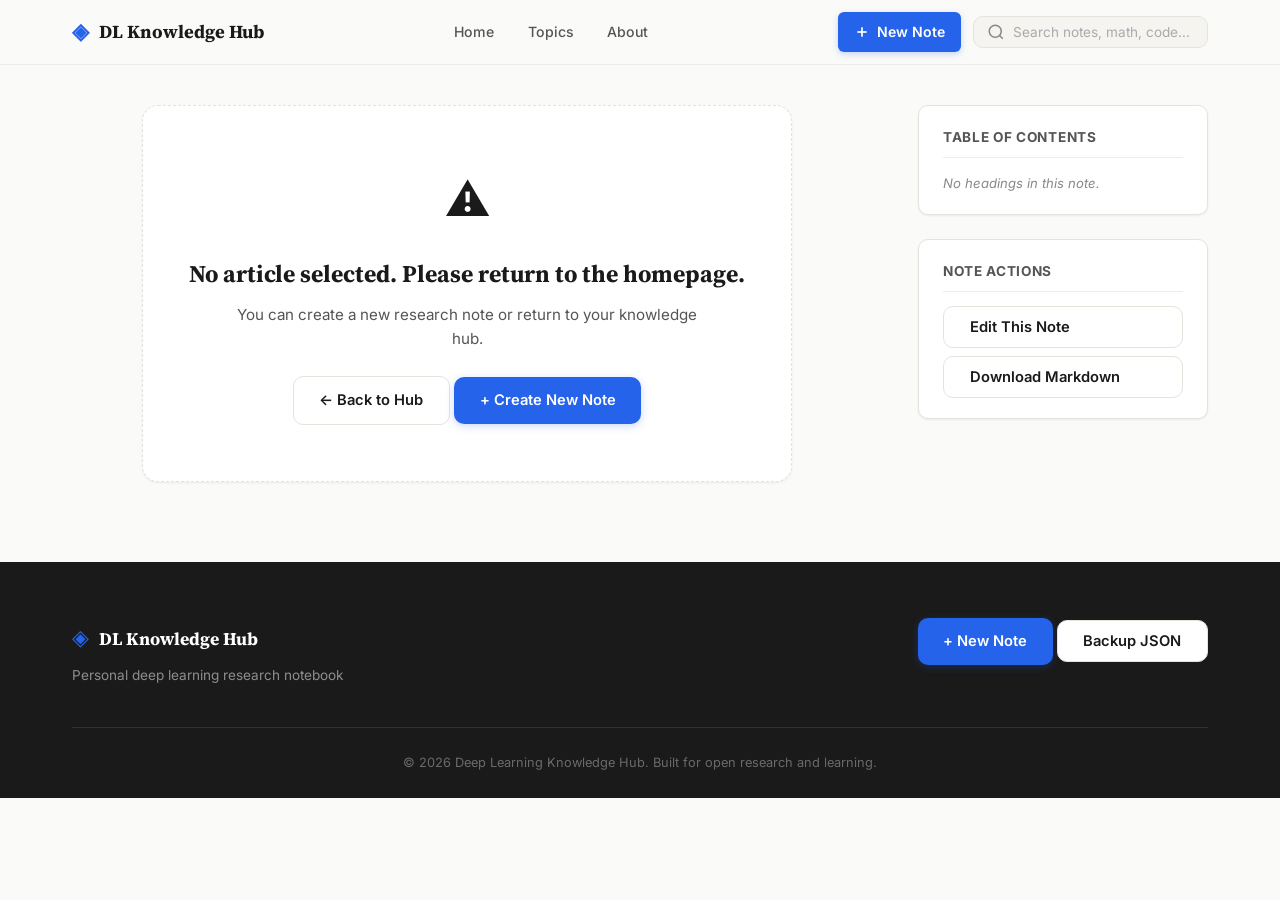
==== article.html @ 844db367 "Initial commit: Deep Learning Knowledge Hub" ====
<!DOCTYPE html>
<html lang="en">
<head>
    <meta charset="UTF-8">
    <meta name="viewport" content="width=device-width, initial-scale=1.0">
    <title>Research Note — Deep Learning Knowledge Hub</title>
    <meta name="description" content="Deep learning research note, mathematical formulations, architecture diagrams, and code implementation.">
    <link rel="stylesheet" href="css/style.css">
    <link rel="preconnect" href="https://fonts.googleapis.com">
    <link rel="preconnect" href="https://fonts.gstatic.com" crossorigin>
    <link href="https://fonts.googleapis.com/css2?family=Source+Serif+4:ital,opsz,wght@0,8..60,300..900;1,8..60,300..900&family=Inter:wght@300;400;500;600;700&family=JetBrains+Mono:wght@400;500;600&display=swap" rel="stylesheet">
    
    <!-- KaTeX for math formula rendering -->
    <link rel="stylesheet" href="https://cdn.jsdelivr.net/npm/katex@0.16.9/dist/katex.min.css">
    <script defer src="https://cdn.jsdelivr.net/npm/katex@0.16.9/dist/katex.min.js"></script>
    <script defer src="https://cdn.jsdelivr.net/npm/katex@0.16.9/dist/contrib/auto-render.min.js"></script>
    
    <!-- Prism.js for code highlighting -->
    <link rel="stylesheet" href="https://cdn.jsdelivr.net/npm/prismjs@1.29.0/themes/prism.min.css">
    <script defer src="https://cdn.jsdelivr.net/npm/prismjs@1.29.0/prism.min.js"></script>
    <script defer src="https://cdn.jsdelivr.net/npm/prismjs@1.29.0/components/prism-python.min.js"></script>
</head>
<body>

    <!-- ========== HEADER ========== -->
    <header class="site-header" id="site-header">
        <div class="header-inner">
            <a href="index.html" class="logo" id="logo">
                <span class="logo-icon">◈</span>
                <span class="logo-text">DL Knowledge Hub</span>
            </a>
            <nav class="main-nav" id="main-nav">
                <a href="index.html" class="nav-link">Home</a>
                <a href="topics.html" class="nav-link">Topics</a>
                <a href="about.html" class="nav-link">About</a>
            </nav>
            <div class="header-actions">
                <a href="editor.html" class="btn btn-create" title="Create a new research note">
                    <svg width="16" height="16" viewBox="0 0 24 24" fill="none" stroke="currentColor" stroke-width="2.5"><line x1="12" y1="5" x2="12" y2="19"></line><line x1="5" y1="12" x2="19" y2="12"></line></svg>
                    <span>New Note</span>
                </a>
                <div class="search-box" id="search-box">
                    <svg class="search-icon" xmlns="http://www.w3.org/2000/svg" width="18" height="18" viewBox="0 0 24 24" fill="none" stroke="currentColor" stroke-width="2"><circle cx="11" cy="11" r="8"/><path d="m21 21-4.3-4.3"/></svg>
                    <input type="text" id="search-input" placeholder="Search notes, math, code..." autocomplete="off">
                </div>
                <button class="mobile-menu-btn" id="mobile-menu-btn" aria-label="Toggle menu">
                    <span></span><span></span><span></span>
                </button>
            </div>
        </div>
    </header>

    <!-- ========== ARTICLE CONTAINER ========== -->
    <div class="article-wrapper" id="article-wrapper">
        <div class="article-layout">
            
            <!-- Main Content Column -->
            <main class="article-main" id="article-main">
                
                <!-- Breadcrumbs & Actions -->
                <div class="article-top-bar">
                    <div class="breadcrumb" id="article-breadcrumb">
                        <a href="index.html">Hub</a>
                        <span class="sep">/</span>
                        <a href="topics.html" id="breadcrumb-topic">Topic</a>
                        <span class="sep">/</span>
                        <span class="current" id="breadcrumb-title">Article</span>
                    </div>

                    <div class="article-actions-bar">
                        <a href="#" class="btn btn-sm btn-secondary" id="btn-edit-article">
                            <svg width="15" height="15" viewBox="0 0 24 24" fill="none" stroke="currentColor" stroke-width="2"><path d="M12 20h9"/><path d="M16.5 3.5a2.121 2.121 0 0 1 3 3L7 19l-4 1 1-4L16.5 3.5z"/></svg>
                            <span>Edit Note</span>
                        </a>
                        <button type="button" class="btn btn-sm btn-ghost" id="btn-download-article-md" title="Download as .md file">
                            <svg width="15" height="15" viewBox="0 0 24 24" fill="none" stroke="currentColor" stroke-width="2"><path d="M21 15v4a2 2 0 0 1-2 2H5a2 2 0 0 1-2-2v-4"/><polyline points="7 10 12 15 17 10"/><line x1="12" x2="12" y1="15" y2="3"/></svg>
                            <span>.md</span>
                        </button>
                        <button type="button" class="btn btn-sm btn-danger-ghost" id="btn-delete-article" title="Delete this note">
                            <svg width="15" height="15" viewBox="0 0 24 24" fill="none" stroke="currentColor" stroke-width="2"><polyline points="3 6 5 6 21 6"/><path d="M19 6v14a2 2 0 0 1-2 2H7a2 2 0 0 1-2-2V6m3 0V4a2 2 0 0 1 2-2h4a2 2 0 0 1 2 2v2"/></svg>
                        </button>
                    </div>
                </div>

                <!-- Article Header -->
                <header class="article-header">
                    <div class="article-topic-pill" id="article-topic-pill">Deep Learning</div>
                    <h1 class="article-title" id="article-title">Loading note...</h1>
                    
                    <div class="article-meta">
                        <div class="meta-item">
                            <svg width="16" height="16" viewBox="0 0 24 24" fill="none" stroke="currentColor" stroke-width="2"><rect width="18" height="18" x="3" y="4" rx="2" ry="2"/><line x1="16" x2="16" y1="2" y2="6"/><line x1="8" x2="8" y1="2" y2="6"/><line x1="3" x2="21" y1="10" y2="10"/></svg>
                            <span id="article-date">October 17, 2026</span>
                        </div>
                        <div class="meta-item">
                            <svg width="16" height="16" viewBox="0 0 24 24" fill="none" stroke="currentColor" stroke-width="2"><circle cx="12" cy="12" r="10"/><polyline points="12 6 12 12 16 14"/></svg>
                            <span id="article-read-time">5 min read</span>
                        </div>
                    </div>

                    <div class="article-tags-list" id="article-tags-list"></div>

                    <!-- Description -->
                    <div class="article-abstract-card" id="article-abstract" style="display: none;">
                        <div class="abstract-label">Description:</div>
                        <p class="abstract-text" id="article-abstract-text"></p>
                    </div>
                </header>

                <!-- Architecture Diagram Display Section -->
                <section class="article-diagram-wrapper" id="article-diagram-wrapper" style="display: none;">
                    <div class="diagram-display-card">
                        <div class="diagram-tag">📐 Architecture Diagram</div>
                        <div class="diagram-image-container">
                            <img id="article-diagram-img" src="" alt="Architecture Diagram" class="diagram-zoomable">
                        </div>
                        <p class="diagram-caption" id="article-diagram-caption">Figure 1: Architecture diagram</p>
                    </div>
                </section>

                <!-- Article Body (Rendered Markdown, KaTeX, Prism) -->
                <article class="article-body" id="article-body">
                    <p class="article-loading-text">Loading research content...</p>
                </article>

                <!-- Article Bottom Navigation -->
                <div class="article-bottom-nav">
                    <a href="index.html" class="btn btn-secondary">← Back to Hub</a>
                    <a href="editor.html" class="btn btn-primary">+ Write Another Note</a>
                </div>
            </main>

            <!-- Article Sidebar / Table of Contents -->
            <aside class="article-sidebar" id="article-sidebar">
                <div class="sidebar-widget">
                    <h3 class="widget-title">Table of Contents</h3>
                    <nav class="toc-nav" id="toc-nav">
                        <p class="toc-empty">No headings in this note.</p>
                    </nav>
                </div>

                <div class="sidebar-widget">
                    <h3 class="widget-title">Note Actions</h3>
                    <div class="sidebar-action-buttons">
                        <button type="button" class="btn btn-sm btn-secondary w-full" id="btn-sidebar-edit">Edit This Note</button>
                        <button type="button" class="btn btn-sm btn-secondary w-full" id="btn-sidebar-download">Download Markdown</button>
                    </div>
                </div>
            </aside>
        </div>
    </div>

    <!-- Image Lightbox Modal -->
    <div class="lightbox-overlay" id="lightbox-overlay">
        <span class="lightbox-close" id="lightbox-close">✕</span>
        <img id="lightbox-img" src="" alt="Full view diagram">
    </div>

    <!-- Search Overlay -->
    <div class="search-overlay" id="search-overlay">
        <div class="search-overlay-inner">
            <div class="search-overlay-header">
                <svg xmlns="http://www.w3.org/2000/svg" width="20" height="20" viewBox="0 0 24 24" fill="none" stroke="currentColor" stroke-width="2"><circle cx="11" cy="11" r="8"/><path d="m21 21-4.3-4.3"/></svg>
                <input type="text" id="search-overlay-input" placeholder="Search your topics and articles..." autofocus>
                <button id="search-close" aria-label="Close search">✕</button>
            </div>
            <div class="search-results" id="search-results">
                <p class="search-hint">Type to search notes and code...</p>
            </div>
        </div>
    </div>

    <!-- Toast Notifications -->
    <div class="toast-container" id="toast-container"></div>

    <!-- ========== FOOTER ========== -->
    <footer class="site-footer">
        <div class="footer-inner">
            <div class="footer-top">
                <div class="footer-brand">
                    <span class="logo-icon">◈</span>
                    <span class="logo-text">DL Knowledge Hub</span>
                    <p class="footer-tagline">Personal deep learning research notebook</p>
                </div>
                <div class="footer-actions">
                    <a href="editor.html" class="btn btn-sm btn-primary">+ New Note</a>
                    <button type="button" class="btn btn-sm btn-secondary" onclick="HubStore.exportBackup()">Backup JSON</button>
                </div>
            </div>
            <div class="footer-bottom">
                <p>&copy; 2026 Deep Learning Knowledge Hub. Built for open research and learning.</p>
            </div>
        </div>
    </footer>

    <!-- Scripts -->
    <script src="js/hub-store.js"></script>
    <script src="js/article.js"></script>
    <script src="js/main.js"></script>
</body>
</html>
---- css/style.css ----
/* ============================================================
   Deep Learning Knowledge Hub — Style System
   Clean academic light theme with professional typography
   ============================================================ */

/* ---- CSS Custom Properties ---- */
:root {
    /* Colors */
    --color-bg: #FAFAF8;
    --color-bg-alt: #FFFFFF;
    --color-bg-elevated: #FFFFFF;
    --color-surface: #F5F4F0;
    --color-border: #E5E3DC;
    --color-border-light: #EDECE7;

    --color-text: #1A1A1A;
    --color-text-secondary: #555555;
    --color-text-muted: #888888;
    --color-text-faint: #AAAAAA;

    --color-accent: #2563EB;
    --color-accent-hover: #1D4ED8;
    --color-accent-bg: #EFF6FF;
    --color-accent-border: #BFDBFE;

    --color-green: #16A34A;
    --color-green-bg: #F0FDF4;
    --color-amber: #D97706;
    --color-amber-bg: #FFFBEB;
    --color-red: #DC2626;
    --color-purple: #7C3AED;
    --color-purple-bg: #F5F3FF;

    /* Typography */
    --font-serif: 'Source Serif 4', 'Georgia', serif;
    --font-sans: 'Inter', -apple-system, BlinkMacSystemFont, 'Segoe UI', sans-serif;
    --font-mono: 'JetBrains Mono', 'Fira Code', 'Consolas', monospace;

    /* Sizing */
    --content-width: 1200px;
    --article-width: 780px;
    --radius-sm: 6px;
    --radius-md: 10px;
    --radius-lg: 16px;

    /* Shadows */
    --shadow-sm: 0 1px 3px rgba(0,0,0,0.04), 0 1px 2px rgba(0,0,0,0.03);
    --shadow-md: 0 4px 12px rgba(0,0,0,0.06), 0 2px 4px rgba(0,0,0,0.03);
    --shadow-lg: 0 12px 40px rgba(0,0,0,0.08), 0 4px 12px rgba(0,0,0,0.04);
    --shadow-hover: 0 8px 30px rgba(0,0,0,0.1), 0 4px 8px rgba(0,0,0,0.04);

    /* Transitions */
    --transition-fast: 150ms ease;
    --transition-base: 250ms ease;
    --transition-slow: 400ms ease;
}

/* ---- Reset & Base ---- */
*,
*::before,
*::after {
    margin: 0;
    padding: 0;
    box-sizing: border-box;
}

html {
    font-size: 16px;
    scroll-behavior: smooth;
    -webkit-font-smoothing: antialiased;
    -moz-osx-font-smoothing: grayscale;
}

body {
    font-family: var(--font-sans);
    background-color: var(--color-bg);
    color: var(--color-text);
    line-height: 1.7;
    min-height: 100vh;
}

a {
    color: inherit;
    text-decoration: none;
}

img {
    max-width: 100%;
    height: auto;
    display: block;
}

/* ---- Selection ---- */
::selection {
    background: var(--color-accent);
    color: #fff;
}

/* ============================================================
   HEADER
   ============================================================ */
.site-header {
    position: sticky;
    top: 0;
    z-index: 100;
    background: rgba(250, 250, 248, 0.92);
    backdrop-filter: blur(16px);
    -webkit-backdrop-filter: blur(16px);
    border-bottom: 1px solid var(--color-border-light);
    transition: box-shadow var(--transition-base);
}

.site-header.scrolled {
    box-shadow: var(--shadow-sm);
}

.header-inner {
    max-width: var(--content-width);
    margin: 0 auto;
    padding: 0 2rem;
    height: 64px;
    display: flex;
    align-items: center;
    justify-content: space-between;
    gap: 2rem;
}

.logo {
    display: flex;
    align-items: center;
    gap: 0.6rem;
    font-family: var(--font-serif);
    font-weight: 700;
    font-size: 1.15rem;
    color: var(--color-text);
    transition: opacity var(--transition-fast);
    flex-shrink: 0;
}

.logo:hover { opacity: 0.7; }

.logo-icon {
    font-size: 1.4rem;
    color: var(--color-accent);
}

.main-nav {
    display: flex;
    gap: 0.3rem;
}

.nav-link {
    padding: 0.45rem 0.9rem;
    border-radius: var(--radius-sm);
    font-size: 0.88rem;
    font-weight: 500;
    color: var(--color-text-secondary);
    transition: all var(--transition-fast);
}

.nav-link:hover {
    color: var(--color-text);
    background: var(--color-surface);
}

.nav-link.active {
    color: var(--color-accent);
    background: var(--color-accent-bg);
}

.header-actions {
    display: flex;
    align-items: center;
    gap: 0.75rem;
}

/* Search box in header */
.search-box {
    display: flex;
    align-items: center;
    gap: 0.5rem;
    padding: 0.4rem 0.85rem;
    background: var(--color-surface);
    border: 1px solid var(--color-border);
    border-radius: var(--radius-md);
    cursor: pointer;
    transition: all var(--transition-fast);
}

.search-box:hover {
    border-color: var(--color-accent-border);
    background: var(--color-bg-alt);
}

.search-icon {
    color: var(--color-text-muted);
    flex-shrink: 0;
}

.search-box input {
    border: none;
    background: transparent;
    font-family: var(--font-sans);
    font-size: 0.85rem;
    color: var(--color-text);
    outline: none;
    width: 180px;
}

.search-box input::placeholder {
    color: var(--color-text-faint);
}

/* Mobile menu button */
.mobile-menu-btn {
    display: none;
    flex-direction: column;
    gap: 4px;
    background: none;
    border: none;
    cursor: pointer;
    padding: 4px;
}

.mobile-menu-btn span {
    width: 20px;
    height: 2px;
    background: var(--color-text);
    border-radius: 2px;
    transition: all var(--transition-fast);
}

/* ============================================================
   HERO SECTION
   ============================================================ */
.hero {
    position: relative;
    overflow: hidden;
    padding: 5rem 2rem 4rem;
    background: linear-gradient(180deg, var(--color-bg-alt) 0%, var(--color-bg) 100%);
    border-bottom: 1px solid var(--color-border-light);
}

.hero-inner {
    max-width: var(--content-width);
    margin: 0 auto;
    position: relative;
    z-index: 2;
}

.hero-badge {
    display: inline-block;
    padding: 0.35rem 1rem;
    background: var(--color-accent-bg);
    color: var(--color-accent);
    border: 1px solid var(--color-accent-border);
    border-radius: 100px;
    font-size: 0.82rem;
    font-weight: 600;
    letter-spacing: 0.02em;
    margin-bottom: 1.5rem;
    animation: fadeInUp 0.6s ease forwards;
}

.hero-title {
    font-family: var(--font-serif);
    font-size: clamp(2.4rem, 5vw, 3.8rem);
    font-weight: 800;
    line-height: 1.15;
    color: var(--color-text);
    margin-bottom: 1.2rem;
    letter-spacing: -0.02em;
    animation: fadeInUp 0.6s ease 0.1s forwards;
    opacity: 0;
}

.hero-title .accent {
    background: linear-gradient(135deg, var(--color-accent) 0%, #7C3AED 100%);
    -webkit-background-clip: text;
    -webkit-text-fill-color: transparent;
    background-clip: text;
}

.hero-subtitle {
    font-size: 1.15rem;
    color: var(--color-text-secondary);
    max-width: 640px;
    line-height: 1.75;
    margin-bottom: 2.5rem;
    animation: fadeInUp 0.6s ease 0.2s forwards;
    opacity: 0;
}

.hero-stats {
    display: flex;
    gap: 2.5rem;
    margin-bottom: 2.5rem;
    animation: fadeInUp 0.6s ease 0.3s forwards;
    opacity: 0;
}

.stat-item {
    display: flex;
    flex-direction: column;
}

.stat-number {
    font-family: var(--font-serif);
    font-size: 2rem;
    font-weight: 700;
    color: var(--color-text);
    line-height: 1.1;
}

.stat-label {
    font-size: 0.8rem;
    color: var(--color-text-muted);
    font-weight: 500;
    text-transform: uppercase;
    letter-spacing: 0.06em;
    margin-top: 0.2rem;
}

.hero-actions {
    display: flex;
    gap: 1rem;
    animation: fadeInUp 0.6s ease 0.4s forwards;
    opacity: 0;
}

/* Buttons */
.btn {
    display: inline-flex;
    align-items: center;
    gap: 0.4rem;
    padding: 0.7rem 1.6rem;
    border-radius: var(--radius-md);
    font-family: var(--font-sans);
    font-size: 0.92rem;
    font-weight: 600;
    cursor: pointer;
    transition: all var(--transition-fast);
    border: none;
}

.btn-primary {
    background: var(--color-accent);
    color: #fff;
    box-shadow: 0 2px 8px rgba(37, 99, 235, 0.25);
}

.btn-primary:hover {
    background: var(--color-accent-hover);
    box-shadow: 0 4px 16px rgba(37, 99, 235, 0.35);
    transform: translateY(-1px);
}

.btn-secondary {
    background: var(--color-bg-alt);
    color: var(--color-text);
    border: 1px solid var(--color-border);
}

.btn-secondary:hover {
    border-color: var(--color-accent-border);
    color: var(--color-accent);
    background: var(--color-accent-bg);
}

/* Hero background decoration */
.hero-decoration {
    position: absolute;
    top: 0;
    right: 0;
    bottom: 0;
    width: 50%;
    z-index: 1;
    opacity: 0.06;
    pointer-events: none;
}

.neural-net-bg {
    width: 100%;
    height: 100%;
    background-image: 
        radial-gradient(circle at 20% 30%, var(--color-accent) 1px, transparent 1px),
        radial-gradient(circle at 50% 60%, var(--color-accent) 1px, transparent 1px),
        radial-gradient(circle at 80% 20%, var(--color-accent) 1px, transparent 1px),
        radial-gradient(circle at 30% 80%, var(--color-accent) 1px, transparent 1px),
        radial-gradient(circle at 70% 70%, var(--color-accent) 1px, transparent 1px),
        radial-gradient(circle at 60% 40%, var(--color-accent) 1px, transparent 1px);
    background-size: 120px 120px;
}

/* ============================================================
   SECTIONS — Common
   ============================================================ */
.section-inner {
    max-width: var(--content-width);
    margin: 0 auto;
    padding: 0 2rem;
}

.section-header {
    text-align: center;
    margin-bottom: 3rem;
}

.section-tag {
    display: inline-block;
    padding: 0.3rem 0.85rem;
    background: var(--color-surface);
    color: var(--color-text-muted);
    border-radius: 100px;
    font-size: 0.78rem;
    font-weight: 600;
    text-transform: uppercase;
    letter-spacing: 0.08em;
    margin-bottom: 0.8rem;
}

.section-title {
    font-family: var(--font-serif);
    font-size: clamp(1.8rem, 3vw, 2.4rem);
    font-weight: 700;
    color: var(--color-text);
    margin-bottom: 0.6rem;
    letter-spacing: -0.01em;
}

.section-desc {
    font-size: 1.05rem;
    color: var(--color-text-secondary);
    max-width: 560px;
    margin: 0 auto;
}

/* ============================================================
   TOPIC CARDS
   ============================================================ */
.topics-section {
    padding: 5rem 0;
}

.topics-grid {
    display: grid;
    grid-template-columns: repeat(auto-fill, minmax(340px, 1fr));
    gap: 1.25rem;
}

.topic-card {
    position: relative;
    display: flex;
    flex-direction: column;
    padding: 1.8rem 1.6rem 1.6rem;
    background: var(--color-bg-elevated);
    border: 1px solid var(--color-border);
    border-radius: var(--radius-lg);
    transition: all var(--transition-base);
    overflow: hidden;
}

.topic-card::before {
    content: '';
    position: absolute;
    top: 0;
    left: 0;
    right: 0;
    height: 3px;
    background: linear-gradient(90deg, var(--color-accent), var(--color-purple));
    opacity: 0;
    transition: opacity var(--transition-base);
}

.topic-card:hover {
    border-color: var(--color-accent-border);
    box-shadow: var(--shadow-hover);
    transform: translateY(-3px);
}

.topic-card:hover::before {
    opacity: 1;
}

.topic-number {
    font-family: var(--font-mono);
    font-size: 0.72rem;
    font-weight: 600;
    color: var(--color-text-faint);
    letter-spacing: 0.05em;
    margin-bottom: 0.8rem;
}

.topic-icon {
    font-size: 2rem;
    margin-bottom: 0.8rem;
}

.topic-title {
    font-family: var(--font-serif);
    font-size: 1.25rem;
    font-weight: 700;
    color: var(--color-text);
    margin-bottom: 0.5rem;
    line-height: 1.3;
}

.topic-desc {
    font-size: 0.9rem;
    color: var(--color-text-secondary);
    line-height: 1.6;
    margin-bottom: 1rem;
    flex-grow: 1;
}

.topic-meta {
    display: flex;
    align-items: center;
    gap: 0.75rem;
}

.topic-tag {
    display: inline-block;
    padding: 0.2rem 0.65rem;
    background: var(--color-accent-bg);
    color: var(--color-accent);
    border-radius: 100px;
    font-size: 0.73rem;
    font-weight: 600;
}

.topic-count {
    font-size: 0.78rem;
    color: var(--color-text-muted);
}

.topic-arrow {
    position: absolute;
    top: 1.8rem;
    right: 1.6rem;
    font-size: 1.1rem;
    color: var(--color-text-faint);
    transition: all var(--transition-fast);
}

.topic-card:hover .topic-arrow {
    color: var(--color-accent);
    transform: translateX(4px);
}

/* ============================================================
   RECENT POSTS
   ============================================================ */
.recent-section {
    padding: 4rem 0 5rem;
    background: var(--color-surface);
    border-top: 1px solid var(--color-border-light);
    border-bottom: 1px solid var(--color-border-light);
}

.posts-list {
    display: flex;
    flex-direction: column;
    gap: 0.8rem;
    max-width: 860px;
    margin: 0 auto;
}

.post-card {
    display: flex;
    align-items: flex-start;
    gap: 1.5rem;
    padding: 1.4rem 1.6rem;
    background: var(--color-bg-elevated);
    border: 1px solid var(--color-border);
    border-radius: var(--radius-md);
    transition: all var(--transition-base);
}

.post-card:hover {
    border-color: var(--color-accent-border);
    box-shadow: var(--shadow-md);
    transform: translateX(4px);
}

.post-date {
    display: flex;
    flex-direction: column;
    align-items: center;
    min-width: 48px;
    padding: 0.5rem 0;
    flex-shrink: 0;
}

.post-day {
    font-family: var(--font-serif);
    font-size: 1.6rem;
    font-weight: 700;
    color: var(--color-text);
    line-height: 1;
}

.post-month {
    font-size: 0.72rem;
    font-weight: 600;
    color: var(--color-text-muted);
    text-transform: uppercase;
    letter-spacing: 0.06em;
    margin-top: 0.15rem;
}

.post-content {
    flex-grow: 1;
    min-width: 0;
}

.post-category {
    font-size: 0.75rem;
    font-weight: 600;
    color: var(--color-accent);
    text-transform: uppercase;
    letter-spacing: 0.06em;
    margin-bottom: 0.25rem;
}

.post-title {
    font-family: var(--font-serif);
    font-size: 1.15rem;
    font-weight: 700;
    color: var(--color-text);
    margin-bottom: 0.35rem;
    line-height: 1.3;
}

.post-excerpt {
    font-size: 0.88rem;
    color: var(--color-text-secondary);
    line-height: 1.6;
    margin-bottom: 0.6rem;
}

.post-tags {
    display: flex;
    gap: 0.4rem;
    flex-wrap: wrap;
}

.mini-tag {
    padding: 0.15rem 0.5rem;
    background: var(--color-surface);
    color: var(--color-text-muted);
    border-radius: 100px;
    font-size: 0.7rem;
    font-weight: 500;
}

.post-arrow {
    font-size: 1.1rem;
    color: var(--color-text-faint);
    padding-top: 0.6rem;
    flex-shrink: 0;
    transition: all var(--transition-fast);
}

.post-card:hover .post-arrow {
    color: var(--color-accent);
    transform: translateX(4px);
}

/* ============================================================
   HOW SECTION
   ============================================================ */
.how-section {
    padding: 5rem 0;
}

.how-grid {
    display: grid;
    grid-template-columns: repeat(auto-fill, minmax(250px, 1fr));
    gap: 1.25rem;
}

.how-card {
    padding: 1.6rem;
    background: var(--color-bg-elevated);
    border: 1px solid var(--color-border);
    border-radius: var(--radius-md);
    text-align: center;
    transition: all var(--transition-base);
}

.how-card:hover {
    box-shadow: var(--shadow-md);
    transform: translateY(-2px);
}

.how-icon {
    font-size: 2.2rem;
    margin-bottom: 0.8rem;
}

.how-card h3 {
    font-family: var(--font-serif);
    font-size: 1.08rem;
    font-weight: 700;
    margin-bottom: 0.4rem;
}

.how-card p {
    font-size: 0.88rem;
    color: var(--color-text-secondary);
    line-height: 1.6;
}

/* ============================================================
   FOOTER
   ============================================================ */
.site-footer {
    background: var(--color-text);
    color: rgba(255,255,255,0.8);
    padding: 3.5rem 0 0;
}

.footer-inner {
    max-width: var(--content-width);
    margin: 0 auto;
    padding: 0 2rem;
}

.footer-top {
    display: flex;
    justify-content: space-between;
    align-items: flex-start;
    gap: 3rem;
    padding-bottom: 2.5rem;
    border-bottom: 1px solid rgba(255,255,255,0.1);
}

.footer-brand .logo-icon {
    color: var(--color-accent);
}

.footer-brand .logo-text {
    font-family: var(--font-serif);
    font-weight: 700;
    font-size: 1.1rem;
    color: #fff;
    margin-left: 0.4rem;
}

.footer-tagline {
    font-size: 0.85rem;
    color: rgba(255,255,255,0.5);
    margin-top: 0.5rem;
}

.footer-links {
    display: flex;
    gap: 4rem;
}

.footer-col {
    display: flex;
    flex-direction: column;
    gap: 0.5rem;
}

.footer-col h4 {
    font-size: 0.78rem;
    font-weight: 600;
    text-transform: uppercase;
    letter-spacing: 0.08em;
    color: rgba(255,255,255,0.4);
    margin-bottom: 0.3rem;
}

.footer-col a {
    font-size: 0.88rem;
    color: rgba(255,255,255,0.7);
    transition: color var(--transition-fast);
}

.footer-col a:hover {
    color: #fff;
}

.footer-bottom {
    padding: 1.5rem 0;
    text-align: center;
}

.footer-bottom p {
    font-size: 0.8rem;
    color: rgba(255,255,255,0.35);
}

/* ============================================================
   SEARCH OVERLAY
   ============================================================ */
.search-overlay {
    position: fixed;
    inset: 0;
    z-index: 1000;
    background: rgba(0,0,0,0.4);
    backdrop-filter: blur(4px);
    display: flex;
    align-items: flex-start;
    justify-content: center;
    padding-top: 15vh;
    opacity: 0;
    visibility: hidden;
    transition: all var(--transition-base);
}

.search-overlay.active {
    opacity: 1;
    visibility: visible;
}

.search-overlay-inner {
    width: 90%;
    max-width: 600px;
    background: var(--color-bg-elevated);
    border-radius: var(--radius-lg);
    box-shadow: var(--shadow-lg);
    overflow: hidden;
    transform: translateY(-20px);
    transition: transform var(--transition-base);
}

.search-overlay.active .search-overlay-inner {
    transform: translateY(0);
}

.search-overlay-header {
    display: flex;
    align-items: center;
    gap: 0.75rem;
    padding: 1rem 1.25rem;
    border-bottom: 1px solid var(--color-border);
}

.search-overlay-header svg {
    color: var(--color-text-muted);
    flex-shrink: 0;
}

.search-overlay-header input {
    flex-grow: 1;
    border: none;
    background: transparent;
    font-family: var(--font-sans);
    font-size: 1rem;
    color: var(--color-text);
    outline: none;
}

.search-overlay-header input::placeholder {
    color: var(--color-text-faint);
}

#search-close {
    background: none;
    border: none;
    font-size: 1.1rem;
    color: var(--color-text-muted);
    cursor: pointer;
    padding: 0.25rem;
    line-height: 1;
    transition: color var(--transition-fast);
}

#search-close:hover {
    color: var(--color-text);
}

.search-results {
    padding: 1.25rem;
    max-height: 400px;
    overflow-y: auto;
}

.search-hint {
    font-size: 0.88rem;
    color: var(--color-text-muted);
    text-align: center;
    padding: 1rem 0;
}

.search-result-item {
    display: block;
    padding: 0.75rem 1rem;
    border-radius: var(--radius-sm);
    transition: background var(--transition-fast);
    margin-bottom: 0.25rem;
}

.search-result-item:hover {
    background: var(--color-surface);
}

.search-result-item .result-category {
    font-size: 0.72rem;
    font-weight: 600;
    color: var(--color-accent);
    text-transform: uppercase;
    letter-spacing: 0.05em;
}

.search-result-item .result-title {
    font-family: var(--font-serif);
    font-size: 1rem;
    font-weight: 600;
    color: var(--color-text);
    margin: 0.15rem 0;
}

.search-result-item .result-excerpt {
    font-size: 0.82rem;
    color: var(--color-text-secondary);
}

.no-results {
    text-align: center;
    padding: 2rem 0;
    font-size: 0.9rem;
    color: var(--color-text-muted);
}

/* ============================================================
   ARTICLE PAGE LAYOUT
   ============================================================ */
.article-page {
    padding: 2.5rem 2rem 4rem;
}

.article-container {
    max-width: var(--article-width);
    margin: 0 auto;
}

/* Breadcrumbs */
.breadcrumbs {
    display: flex;
    align-items: center;
    gap: 0.4rem;
    font-size: 0.82rem;
    color: var(--color-text-muted);
    margin-bottom: 2rem;
}

.breadcrumbs a {
    color: var(--color-text-secondary);
    transition: color var(--transition-fast);
}

.breadcrumbs a:hover {
    color: var(--color-accent);
}

.breadcrumbs .separator {
    color: var(--color-text-faint);
}

/* Article Header */
.article-header {
    margin-bottom: 2.5rem;
    padding-bottom: 2rem;
    border-bottom: 1px solid var(--color-border-light);
}

.article-category {
    font-size: 0.78rem;
    font-weight: 600;
    color: var(--color-accent);
    text-transform: uppercase;
    letter-spacing: 0.06em;
    margin-bottom: 0.6rem;
}

.article-title {
    font-family: var(--font-serif);
    font-size: clamp(1.8rem, 4vw, 2.6rem);
    font-weight: 800;
    color: var(--color-text);
    line-height: 1.2;
    margin-bottom: 1rem;
    letter-spacing: -0.02em;
}

.article-meta {
    display: flex;
    align-items: center;
    gap: 1.2rem;
    font-size: 0.85rem;
    color: var(--color-text-muted);
}

.article-meta-item {
    display: flex;
    align-items: center;
    gap: 0.35rem;
}

/* Article Content */
.article-content h2 {
    font-family: var(--font-serif);
    font-size: 1.6rem;
    font-weight: 700;
    color: var(--color-text);
    margin-top: 2.8rem;
    margin-bottom: 0.8rem;
    padding-top: 0.5rem;
    letter-spacing: -0.01em;
}

.article-content h3 {
    font-family: var(--font-serif);
    font-size: 1.25rem;
    font-weight: 700;
    color: var(--color-text);
    margin-top: 2rem;
    margin-bottom: 0.6rem;
}

.article-content p {
    font-size: 1.02rem;
    color: var(--color-text-secondary);
    line-height: 1.8;
    margin-bottom: 1.2rem;
}

.article-content ul,
.article-content ol {
    margin-bottom: 1.2rem;
    padding-left: 1.5rem;
}

.article-content li {
    font-size: 1rem;
    color: var(--color-text-secondary);
    line-height: 1.7;
    margin-bottom: 0.4rem;
}

.article-content strong {
    color: var(--color-text);
    font-weight: 600;
}

.article-content a {
    color: var(--color-accent);
    text-decoration: underline;
    text-decoration-color: var(--color-accent-border);
    text-underline-offset: 2px;
    transition: text-decoration-color var(--transition-fast);
}

.article-content a:hover {
    text-decoration-color: var(--color-accent);
}

/* Code blocks */
.article-content pre {
    background: #FAFAF8;
    border: 1px solid var(--color-border);
    border-radius: var(--radius-md);
    padding: 1.25rem 1.5rem;
    overflow-x: auto;
    margin-bottom: 1.5rem;
    position: relative;
}

.article-content pre code {
    font-family: var(--font-mono);
    font-size: 0.88rem;
    line-height: 1.65;
    color: var(--color-text);
}

.article-content code {
    font-family: var(--font-mono);
    font-size: 0.88em;
    background: var(--color-surface);
    padding: 0.15em 0.4em;
    border-radius: 4px;
    color: var(--color-accent-hover);
}

.article-content pre code {
    background: none;
    padding: 0;
    color: inherit;
}

/* Copy button on code blocks */
.code-block-wrapper {
    position: relative;
    margin-bottom: 1.5rem;
}

.code-block-wrapper .code-label {
    display: flex;
    align-items: center;
    justify-content: space-between;
    padding: 0.5rem 1rem;
    background: var(--color-surface);
    border: 1px solid var(--color-border);
    border-bottom: none;
    border-radius: var(--radius-md) var(--radius-md) 0 0;
    font-family: var(--font-mono);
    font-size: 0.75rem;
    font-weight: 600;
    color: var(--color-text-muted);
}

.code-block-wrapper pre {
    margin-bottom: 0;
    border-radius: 0 0 var(--radius-md) var(--radius-md);
}

.copy-btn {
    position: absolute;
    top: 0.5rem;
    right: 0.75rem;
    padding: 0.3rem 0.7rem;
    background: var(--color-bg-alt);
    border: 1px solid var(--color-border);
    border-radius: var(--radius-sm);
    font-family: var(--font-sans);
    font-size: 0.72rem;
    font-weight: 500;
    color: var(--color-text-muted);
    cursor: pointer;
    transition: all var(--transition-fast);
}

.copy-btn:hover {
    background: var(--color-accent-bg);
    color: var(--color-accent);
    border-color: var(--color-accent-border);
}

.copy-btn.copied {
    background: var(--color-green-bg);
    color: var(--color-green);
    border-color: var(--color-green);
}

/* Images & Figures */
.article-content figure {
    margin: 2rem 0;
    text-align: center;
}

.article-content figure img {
    border: 1px solid var(--color-border);
    border-radius: var(--radius-md);
    margin: 0 auto;
    max-width: 100%;
}

.article-content figcaption {
    font-size: 0.85rem;
    color: var(--color-text-muted);
    font-style: italic;
    margin-top: 0.6rem;
}

/* Callout boxes */
.callout {
    padding: 1.2rem 1.4rem;
    border-radius: var(--radius-md);
    margin-bottom: 1.5rem;
    border-left: 4px solid;
}

.callout-info {
    background: var(--color-accent-bg);
    border-left-color: var(--color-accent);
}

.callout-tip {
    background: var(--color-green-bg);
    border-left-color: var(--color-green);
}

.callout-warning {
    background: var(--color-amber-bg);
    border-left-color: var(--color-amber);
}

.callout-title {
    font-weight: 700;
    font-size: 0.88rem;
    margin-bottom: 0.3rem;
    color: var(--color-text);
}

.callout p {
    font-size: 0.9rem;
    margin-bottom: 0;
}

/* Math blocks */
.math-block {
    background: var(--color-surface);
    border: 1px solid var(--color-border);
    border-radius: var(--radius-md);
    padding: 1.5rem;
    margin: 1.5rem 0;
    text-align: center;
    overflow-x: auto;
}

/* Table of Contents */
.toc {
    background: var(--color-surface);
    border: 1px solid var(--color-border);
    border-radius: var(--radius-md);
    padding: 1.4rem 1.6rem;
    margin-bottom: 2rem;
}

.toc-title {
    font-family: var(--font-serif);
    font-size: 1rem;
    font-weight: 700;
    margin-bottom: 0.8rem;
    color: var(--color-text);
}

.toc-list {
    list-style: none;
    padding: 0;
}

.toc-list li {
    margin-bottom: 0.35rem;
}

.toc-list a {
    font-size: 0.88rem;
    color: var(--color-text-secondary);
    transition: color var(--transition-fast);
    text-decoration: none;
}

.toc-list a:hover {
    color: var(--color-accent);
}

.toc-list .toc-sub {
    padding-left: 1rem;
    margin-top: 0.35rem;
}

/* Article Navigation */
.article-nav {
    display: flex;
    justify-content: space-between;
    gap: 1rem;
    margin-top: 3rem;
    padding-top: 2rem;
    border-top: 1px solid var(--color-border);
}

.article-nav-link {
    flex: 1;
    padding: 1rem 1.2rem;
    background: var(--color-surface);
    border: 1px solid var(--color-border);
    border-radius: var(--radius-md);
    transition: all var(--transition-base);
}

.article-nav-link:hover {
    border-color: var(--color-accent-border);
    background: var(--color-accent-bg);
}

.article-nav-link.next {
    text-align: right;
}

.article-nav-label {
    font-size: 0.75rem;
    font-weight: 600;
    color: var(--color-text-muted);
    text-transform: uppercase;
    letter-spacing: 0.05em;
}

.article-nav-title {
    font-family: var(--font-serif);
    font-size: 1rem;
    font-weight: 600;
    color: var(--color-text);
    margin-top: 0.2rem;
}

/* ============================================================
   TOPIC INDEX PAGE
   ============================================================ */
.topic-index-header {
    padding: 3rem 2rem 2rem;
    background: var(--color-bg-alt);
    border-bottom: 1px solid var(--color-border-light);
}

.topic-index-header .section-inner {
    max-width: var(--content-width);
}

.topic-index-list {
    padding: 3rem 0;
}

.topic-article-list {
    display: flex;
    flex-direction: column;
    gap: 0.6rem;
    max-width: 860px;
    margin: 0 auto;
}

.topic-article-item {
    display: flex;
    align-items: center;
    gap: 1.2rem;
    padding: 1.2rem 1.4rem;
    background: var(--color-bg-elevated);
    border: 1px solid var(--color-border);
    border-radius: var(--radius-md);
    transition: all var(--transition-base);
}

.topic-article-item:hover {
    border-color: var(--color-accent-border);
    box-shadow: var(--shadow-md);
    transform: translateX(4px);
}

.topic-article-num {
    font-family: var(--font-mono);
    font-size: 0.9rem;
    font-weight: 600;
    color: var(--color-accent);
    min-width: 32px;
}

.topic-article-info {
    flex-grow: 1;
}

.topic-article-info h3 {
    font-family: var(--font-serif);
    font-size: 1.05rem;
    font-weight: 600;
    color: var(--color-text);
    margin-bottom: 0.15rem;
}

.topic-article-info p {
    font-size: 0.85rem;
    color: var(--color-text-secondary);
}

/* ============================================================
   ANIMATIONS
   ============================================================ */
@keyframes fadeInUp {
    from {
        opacity: 0;
        transform: translateY(16px);
    }
    to {
        opacity: 1;
        transform: translateY(0);
    }
}

/* Scroll-triggered fade in */
.fade-in {
    opacity: 0;
    transform: translateY(20px);
    transition: opacity 0.5s ease, transform 0.5s ease;
}

.fade-in.visible {
    opacity: 1;
    transform: translateY(0);
}

/* ============================================================
   RESPONSIVE
   ============================================================ */
@media (max-width: 768px) {
    .header-inner {
        padding: 0 1.25rem;
    }

    .main-nav {
        display: none;
        position: absolute;
        top: 64px;
        left: 0;
        right: 0;
        background: var(--color-bg-alt);
        border-bottom: 1px solid var(--color-border);
        flex-direction: column;
        padding: 0.5rem;
        box-shadow: var(--shadow-md);
    }

    .main-nav.open {
        display: flex;
    }

    .nav-link {
        padding: 0.6rem 1rem;
    }

    .search-box {
        display: none;
    }

    .mobile-menu-btn {
        display: flex;
    }

    .hero {
        padding: 3rem 1.25rem 2.5rem;
    }

    .hero-stats {
        gap: 1.5rem;
        flex-wrap: wrap;
    }

    .hero-actions {
        flex-direction: column;
    }

    .hero-decoration {
        display: none;
    }

    .section-inner {
        padding: 0 1.25rem;
    }

    .topics-grid {
        grid-template-columns: 1fr;
    }

    .post-card {
        flex-direction: column;
        gap: 0.75rem;
    }

    .post-date {
        flex-direction: row;
        gap: 0.3rem;
    }

    .how-grid {
        grid-template-columns: 1fr 1fr;
    }

    .footer-top {
        flex-direction: column;
        gap: 2rem;
    }

    .footer-links {
        gap: 2.5rem;
    }

    .article-nav {
        flex-direction: column;
    }
}

@media (max-width: 480px) {
    .how-grid {
        grid-template-columns: 1fr;
    }
}

/* ============================================================
   DYNAMIC HUB, EDITOR, ARTICLE VIEWER & OPTION 3 STYLES
   ============================================================ */

/* ---- Prominent Create Button in Header ---- */
.btn-create {
    display: inline-flex;
    align-items: center;
    gap: 0.4rem;
    background: var(--color-accent);
    color: #FFFFFF !important;
    font-weight: 600;
    font-size: 0.88rem;
    padding: 0.5rem 1rem;
    border-radius: var(--radius-sm);
    box-shadow: 0 2px 6px rgba(37, 99, 235, 0.25);
    transition: all var(--transition-fast);
}

.btn-create:hover {
    background: var(--color-accent-hover);
    transform: translateY(-1px);
    box-shadow: 0 4px 12px rgba(37, 99, 235, 0.35);
}

.btn-create svg {
    stroke: currentColor;
    stroke-width: 2.5;
}

/* ---- Section Header Actions & Flex Rows ---- */
.section-header-row {
    display: flex;
    align-items: flex-end;
    justify-content: space-between;
    margin-bottom: 2rem;
    gap: 1.5rem;
    flex-wrap: wrap;
}

.section-header-row .section-header {
    margin-bottom: 0;
}

.section-header-actions {
    display: flex;
    gap: 0.75rem;
}

/* ---- Topic Card Add Trigger ---- */
.topic-card-add {
    border: 2px dashed var(--color-border);
    background: transparent;
    cursor: pointer;
    display: flex;
    align-items: center;
    justify-content: center;
    min-height: 220px;
    text-align: center;
    transition: all var(--transition-fast);
}

.topic-card-add:hover {
    border-color: var(--color-accent);
    background: var(--color-accent-bg);
    transform: translateY(-2px);
}

.add-card-inner {
    display: flex;
    flex-direction: column;
    align-items: center;
    padding: 1.5rem;
}

.add-card-icon {
    width: 44px;
    height: 44px;
    border-radius: 50%;
    background: var(--color-surface);
    color: var(--color-accent);
    font-size: 1.6rem;
    font-weight: 300;
    display: flex;
    align-items: center;
    justify-content: center;
    margin-bottom: 0.75rem;
    transition: all var(--transition-fast);
}

.topic-card-add:hover .add-card-icon {
    background: var(--color-accent);
    color: #FFFFFF;
    transform: scale(1.1);
}

.add-card-title {
    font-size: 1.05rem;
    font-weight: 600;
    color: var(--color-text);
    margin-bottom: 0.35rem;
}

.add-card-desc {
    font-size: 0.85rem;
    color: var(--color-text-secondary);
    line-height: 1.4;
}

/* ---- Empty States ---- */
.empty-state-card {
    background: var(--color-bg-alt);
    border: 1px dashed var(--color-border);
    border-radius: var(--radius-lg);
    padding: 3.5rem 2rem;
    text-align: center;
    max-width: 650px;
    margin: 0 auto;
    box-shadow: var(--shadow-sm);
}

.empty-state-icon {
    font-size: 2.8rem;
    margin-bottom: 1rem;
}

.empty-state-card h3,
.empty-state-card h2 {
    font-family: var(--font-serif);
    font-size: 1.5rem;
    color: var(--color-text);
    margin-bottom: 0.5rem;
}

.empty-state-card p {
    color: var(--color-text-secondary);
    font-size: 0.95rem;
    max-width: 460px;
    margin: 0 auto 1.5rem;
    line-height: 1.6;
}

.empty-actions {
    display: flex;
    justify-content: center;
    gap: 0.75rem;
    flex-wrap: wrap;
}

/* ---- Sync Banner (Backup & GitHub) ---- */
.sync-banner-section {
    padding: 2.5rem 0 3.5rem;
}

.sync-banner-card {
    background: var(--color-bg-alt);
    border: 1px solid var(--color-border);
    border-radius: var(--radius-lg);
    padding: 1.75rem 2rem;
    display: flex;
    align-items: center;
    justify-content: space-between;
    gap: 1.5rem;
    flex-wrap: wrap;
    box-shadow: var(--shadow-sm);
}

.sync-banner-info {
    display: flex;
    align-items: center;
    gap: 1.25rem;
}

.sync-icon {
    font-size: 2rem;
}

.sync-banner-info h4 {
    font-size: 1.05rem;
    font-weight: 600;
    color: var(--color-text);
    margin-bottom: 0.2rem;
}

.sync-banner-info p {
    font-size: 0.88rem;
    color: var(--color-text-secondary);
    line-height: 1.4;
}

.sync-banner-actions {
    display: flex;
    align-items: center;
    gap: 0.75rem;
    flex-wrap: wrap;
}

.btn-file-import {
    cursor: pointer;
    margin-bottom: 0;
}

/* ---- Diagram Tag in Post Cards ---- */
.mini-tag.tag-diagram {
    background: #E0E7FF;
    color: #4338CA;
    border-color: #C7D2FE;
}

/* ---- Topic Index Header & Single Topic Detail ---- */
.topic-header-flex {
    display: flex;
    justify-content: space-between;
    align-items: flex-end;
    gap: 1.5rem;
    flex-wrap: wrap;
}

.topic-header-btn-area {
    display: flex;
    gap: 0.75rem;
}

.topic-detail-bar {
    display: flex;
    align-items: center;
    justify-content: space-between;
    padding-bottom: 1.5rem;
    margin-bottom: 2rem;
    border-bottom: 1px solid var(--color-border);
    flex-wrap: wrap;
    gap: 1rem;
}

.topic-detail-tag {
    font-size: 0.92rem;
    color: var(--color-text-secondary);
}

.topic-detail-tag strong {
    color: var(--color-text);
}

.topic-detail-actions {
    display: flex;
    gap: 0.75rem;
}

/* ============================================================
   EDITOR PAGE SPECIFIC STYLES
   ============================================================ */

.editor-page-body {
    background-color: #F8F8F6;
    min-height: 100vh;
}

/* Editor Topbar */
.editor-topbar {
    position: sticky;
    top: 0;
    z-index: 90;
    background: #FFFFFF;
    border-bottom: 1px solid var(--color-border);
    padding: 0.75rem 1.5rem;
    display: flex;
    align-items: center;
    justify-content: space-between;
    gap: 1rem;
    box-shadow: 0 1px 3px rgba(0,0,0,0.03);
}

.editor-topbar-left {
    display: flex;
    align-items: center;
    gap: 1rem;
}

.editor-back-btn {
    display: inline-flex;
    align-items: center;
    gap: 0.35rem;
    color: var(--color-text-secondary);
    text-decoration: none;
    font-size: 0.88rem;
    font-weight: 500;
    padding: 0.35rem 0.6rem;
    border-radius: var(--radius-sm);
    transition: all var(--transition-fast);
}

.editor-back-btn:hover {
    background: var(--color-surface);
    color: var(--color-text);
}

.editor-status-badge {
    display: inline-flex;
    align-items: center;
    gap: 0.4rem;
    font-size: 0.78rem;
    padding: 0.2rem 0.55rem;
    border-radius: 999px;
    background: var(--color-surface);
    color: var(--color-text-secondary);
    border: 1px solid var(--color-border-light);
}

.editor-status-badge .status-dot {
    width: 6px;
    height: 6px;
    border-radius: 50%;
    background: var(--color-green);
}

.editor-status-badge.dirty .status-dot {
    background: var(--color-amber);
}

.editor-topbar-center {
    flex: 1;
    text-align: center;
    overflow: hidden;
    text-overflow: ellipsis;
    white-space: nowrap;
}

.editor-doc-title {
    font-family: var(--font-serif);
    font-weight: 600;
    font-size: 1rem;
    color: var(--color-text);
}

.editor-topbar-actions {
    display: flex;
    align-items: center;
    gap: 0.5rem;
}

.btn-github {
    background: #24292F;
    color: #FFFFFF !important;
    border: none;
    font-weight: 500;
    font-size: 0.85rem;
    padding: 0.45rem 0.9rem;
    border-radius: var(--radius-sm);
    display: inline-flex;
    align-items: center;
    gap: 0.45rem;
    transition: all var(--transition-fast);
}

.btn-github:hover {
    background: #000000;
    transform: translateY(-1px);
    box-shadow: 0 2px 6px rgba(0,0,0,0.2);
}

.btn-github svg {
    fill: currentColor;
}

.btn-ghost {
    background: transparent;
    color: var(--color-text-secondary);
    border: 1px solid transparent;
}

.btn-ghost:hover {
    background: var(--color-surface);
    color: var(--color-text);
}

/* Editor Main Container */
.editor-main-container {
    max-width: 1240px;
    margin: 1.5rem auto 3rem;
    padding: 0 1.5rem;
}

/* Editor Meta Card */
.editor-meta-card {
    background: #FFFFFF;
    border: 1px solid var(--color-border);
    border-radius: var(--radius-md);
    padding: 1.5rem 1.75rem;
    margin-bottom: 1.25rem;
    box-shadow: var(--shadow-sm);
}

.title-group {
    margin-bottom: 1.25rem;
}

.input-title {
    width: 100%;
    border: none;
    border-bottom: 2px solid var(--color-border);
    padding: 0.5rem 0;
    font-family: var(--font-serif);
    font-size: 1.85rem;
    font-weight: 700;
    color: var(--color-text);
    outline: none;
    background: transparent;
    transition: border-color var(--transition-fast);
}

.input-title:focus {
    border-color: var(--color-accent);
}

.input-title::placeholder {
    color: var(--color-text-faint);
    font-weight: 400;
}

.meta-row {
    display: flex;
    gap: 1rem;
    flex-wrap: wrap;
    margin-bottom: 1rem;
}

.flex-1 { flex: 1; min-width: 200px; }
.w-auto { width: auto; min-width: 160px; }
.w-full { width: 100%; }

.form-group {
    margin-bottom: 0.85rem;
}

.form-label {
    display: flex;
    justify-content: space-between;
    align-items: center;
    font-size: 0.82rem;
    font-weight: 600;
    color: var(--color-text-secondary);
    margin-bottom: 0.35rem;
    text-transform: uppercase;
    letter-spacing: 0.03em;
}

.btn-text-action {
    background: none;
    border: none;
    color: var(--color-accent);
    font-size: 0.82rem;
    font-weight: 600;
    cursor: pointer;
    padding: 0;
}

.btn-text-action:hover {
    text-decoration: underline;
}

.form-input,
.form-select {
    width: 100%;
    padding: 0.6rem 0.8rem;
    border: 1px solid var(--color-border);
    border-radius: var(--radius-sm);
    font-family: var(--font-sans);
    font-size: 0.92rem;
    color: var(--color-text);
    background: #FFFFFF;
    outline: none;
    transition: border-color var(--transition-fast);
}

.form-input:focus,
.form-select:focus {
    border-color: var(--color-accent);
    box-shadow: 0 0 0 3px var(--color-accent-bg);
}

.form-textarea-sm {
    resize: vertical;
    min-height: 54px;
    font-size: 0.9rem;
    line-height: 1.5;
}

.form-help {
    display: block;
    font-size: 0.78rem;
    color: var(--color-text-muted);
    margin-top: 0.3rem;
}

.form-link {
    font-size: 0.82rem;
    color: var(--color-accent);
    text-decoration: none;
}

.form-link:hover {
    text-decoration: underline;
}

/* Architecture Diagram Upload Section */
.diagram-upload-section {
    margin-top: 1.25rem;
    padding-top: 1.25rem;
    border-top: 1px dashed var(--color-border);
}

.diagram-section-header {
    display: flex;
    justify-content: space-between;
    align-items: center;
    margin-bottom: 0.65rem;
}

.diagram-section-title {
    display: flex;
    align-items: center;
    gap: 0.5rem;
    font-size: 0.88rem;
    font-weight: 600;
    color: var(--color-text);
}

.diagram-section-hint {
    font-size: 0.78rem;
    color: var(--color-text-muted);
}

.diagram-input-row {
    display: flex;
    gap: 1rem;
    align-items: stretch;
    flex-wrap: wrap;
}

.file-drop-area {
    flex: 1;
    min-width: 240px;
    border: 2px dashed var(--color-border);
    border-radius: var(--radius-sm);
    background: var(--color-surface);
    display: flex;
    align-items: center;
    justify-content: center;
    padding: 1rem;
    cursor: pointer;
    transition: all var(--transition-fast);
}

.file-drop-area:hover,
.file-drop-area.dragover {
    border-color: var(--color-accent);
    background: var(--color-accent-bg);
}

.file-input-hidden {
    display: none;
}

.drop-prompt {
    display: flex;
    flex-direction: column;
    align-items: center;
    gap: 0.35rem;
    color: var(--color-text-secondary);
    font-size: 0.82rem;
    text-align: center;
}

.url-input-area {
    flex: 2;
    min-width: 280px;
    display: flex;
    flex-direction: column;
    gap: 0.5rem;
}

/* Diagram Preview Card */
.diagram-preview-card {
    margin-top: 1rem;
    background: var(--color-surface);
    border: 1px solid var(--color-border);
    border-radius: var(--radius-sm);
    padding: 0.75rem 1rem;
    display: flex;
    align-items: center;
    gap: 1rem;
}

.diagram-preview-img-wrapper {
    width: 90px;
    height: 60px;
    background: #FFFFFF;
    border: 1px solid var(--color-border);
    border-radius: 4px;
    overflow: hidden;
    display: flex;
    align-items: center;
    justify-content: center;
}

.diagram-preview-img-wrapper img {
    max-width: 100%;
    max-height: 100%;
    object-fit: contain;
}

.diagram-preview-meta {
    flex: 1;
    display: flex;
    align-items: center;
    justify-content: space-between;
    gap: 1rem;
    font-size: 0.88rem;
    color: var(--color-text);
}

.btn-remove-diagram {
    background: none;
    border: 1px solid var(--color-border);
    padding: 0.3rem 0.6rem;
    border-radius: var(--radius-sm);
    font-size: 0.78rem;
    color: var(--color-red);
    cursor: pointer;
    transition: background var(--transition-fast);
}

.btn-remove-diagram:hover {
    background: #FEE2E2;
}

/* Editor Toolbar Container */
.editor-toolbar-container {
    background: #FFFFFF;
    border: 1px solid var(--color-border);
    border-radius: var(--radius-sm) var(--radius-sm) 0 0;
    padding: 0.5rem 0.75rem;
    display: flex;
    align-items: center;
    justify-content: space-between;
    gap: 0.5rem;
    flex-wrap: wrap;
    border-bottom: none;
}

.toolbar-tools {
    display: flex;
    align-items: center;
    gap: 0.25rem;
    flex-wrap: wrap;
}

.tool-btn {
    background: transparent;
    border: 1px solid transparent;
    border-radius: var(--radius-sm);
    padding: 0.35rem 0.55rem;
    font-size: 0.82rem;
    font-weight: 600;
    color: var(--color-text-secondary);
    cursor: pointer;
    transition: all var(--transition-fast);
}

.tool-btn:hover {
    background: var(--color-surface);
    color: var(--color-text);
    border-color: var(--color-border);
}

.tool-divider {
    width: 1px;
    height: 18px;
    background: var(--color-border);
    margin: 0 0.25rem;
}

.btn-template {
    background: var(--color-accent-bg);
    color: var(--color-accent);
    border-color: var(--color-accent-border);
    font-weight: 600;
}

.btn-template:hover {
    background: var(--color-accent);
    color: #FFFFFF;
}

.toolbar-view-toggle {
    display: flex;
    background: var(--color-surface);
    border-radius: var(--radius-sm);
    padding: 2px;
}

.view-btn {
    background: transparent;
    border: none;
    padding: 0.3rem 0.65rem;
    font-size: 0.78rem;
    font-weight: 500;
    color: var(--color-text-secondary);
    border-radius: 4px;
    cursor: pointer;
    transition: all var(--transition-fast);
}

.view-btn.active {
    background: #FFFFFF;
    color: var(--color-text);
    box-shadow: 0 1px 3px rgba(0,0,0,0.08);
}

/* Editor Workspace (Split / Edit / Preview) */
.editor-workspace {
    display: grid;
    border: 1px solid var(--color-border);
    border-radius: 0 0 var(--radius-md) var(--radius-md);
    background: #FFFFFF;
    min-height: 580px;
    overflow: hidden;
    box-shadow: var(--shadow-sm);
}

.editor-workspace.split-view {
    grid-template-columns: 1fr 1fr;
}

.editor-workspace.edit-only {
    grid-template-columns: 1fr;
}

.editor-workspace.edit-only .preview-pane {
    display: none;
}

.editor-workspace.preview-only {
    grid-template-columns: 1fr;
}

.editor-workspace.preview-only .editor-pane {
    display: none;
}

.editor-pane {
    border-right: 1px solid var(--color-border);
    display: flex;
    flex-direction: column;
}

.markdown-textarea {
    flex: 1;
    width: 100%;
    min-height: 580px;
    border: none;
    padding: 1.5rem;
    font-family: var(--font-mono);
    font-size: 0.95rem;
    line-height: 1.65;
    color: var(--color-text);
    outline: none;
    resize: none;
    background: transparent;
}

.preview-pane {
    background: #FFFFFF;
    display: flex;
    flex-direction: column;
    overflow-y: auto;
    max-height: 800px;
}

.preview-header {
    display: flex;
    align-items: center;
    justify-content: space-between;
    padding: 0.6rem 1.25rem;
    background: var(--color-surface);
    border-bottom: 1px solid var(--color-border);
    font-size: 0.78rem;
    font-weight: 600;
    color: var(--color-text-muted);
    text-transform: uppercase;
}

.preview-badge {
    background: #FFFFFF;
    padding: 0.15rem 0.45rem;
    border-radius: 4px;
    border: 1px solid var(--color-border);
}

.preview-content {
    padding: 2rem 2.25rem;
}

.preview-placeholder {
    color: var(--color-text-faint);
    font-style: italic;
}

/* ============================================================
   ARTICLE READER STYLES
   ============================================================ */

/* Main Centered Container - Aligns with Header */
.article-wrapper {
    max-width: var(--content-width);
    margin: 2.5rem auto 5rem;
    padding: 0 2rem;
    width: 100%;
    box-sizing: border-box;
}

.article-layout {
    display: grid;
    grid-template-columns: minmax(0, 1fr) 290px;
    gap: 3.5rem;
    align-items: flex-start;
    width: 100%;
}

.article-main {
    min-width: 0;
    width: 100%;
}

.article-sidebar {
    position: sticky;
    top: 5.5rem;
    display: flex;
    flex-direction: column;
    gap: 1.5rem;
}

.sidebar-widget {
    background: var(--color-bg-alt);
    border: 1px solid var(--color-border);
    border-radius: var(--radius-md);
    padding: 1.25rem 1.5rem;
    box-shadow: var(--shadow-sm);
}

.widget-title {
    font-size: 0.85rem;
    font-weight: 700;
    text-transform: uppercase;
    letter-spacing: 0.05em;
    color: var(--color-text-secondary);
    margin-bottom: 0.85rem;
    padding-bottom: 0.5rem;
    border-bottom: 1px solid var(--color-border-light);
}

.breadcrumb {
    display: flex;
    align-items: center;
    gap: 0.45rem;
    font-size: 0.88rem;
    color: var(--color-text-muted);
}

.breadcrumb a {
    color: var(--color-text-secondary);
    text-decoration: none;
    transition: color var(--transition-fast);
}

.breadcrumb a:hover {
    color: var(--color-accent);
}

.breadcrumb .sep {
    color: var(--color-text-faint);
    margin: 0 0.15rem;
}

.breadcrumb .current {
    color: var(--color-text);
    font-weight: 500;
}

.meta-item {
    display: flex;
    align-items: center;
    gap: 0.4rem;
}

.article-tags-list {
    display: flex;
    gap: 0.5rem;
    flex-wrap: wrap;
    margin-top: 1rem;
}

.article-tag-item {
    font-size: 0.78rem;
    font-weight: 500;
    color: var(--color-accent);
    background: var(--color-accent-bg);
    border: 1px solid var(--color-accent-border);
    padding: 0.2rem 0.65rem;
    border-radius: 999px;
}

/* Abstract / Summary Card */
.article-abstract-card {
    background: var(--color-surface);
    border-left: 3.5px solid var(--color-accent);
    border-radius: 0 var(--radius-md) var(--radius-md) 0;
    padding: 1.15rem 1.4rem;
    margin: 1.5rem 0 2rem;
    box-shadow: 0 1px 3px rgba(0,0,0,0.02);
}

.abstract-label {
    font-size: 0.74rem;
    font-weight: 700;
    text-transform: uppercase;
    letter-spacing: 0.08em;
    color: var(--color-accent);
    margin-bottom: 0.4rem;
}

.abstract-text {
    font-family: var(--font-sans);
    font-size: 1.02rem;
    font-style: italic;
    color: var(--color-text);
    line-height: 1.65;
    margin: 0;
}

.preview-title {
    font-family: var(--font-serif);
    font-size: 1.85rem;
    font-weight: 800;
    color: var(--color-text);
    margin-bottom: 0.75rem;
    line-height: 1.25;
}

.article-bottom-nav {
    display: flex;
    align-items: center;
    justify-content: space-between;
    padding-top: 2.5rem;
    margin-top: 3.5rem;
    border-top: 1px solid var(--color-border);
    flex-wrap: wrap;
    gap: 1rem;
}

.article-top-bar {
    display: flex;
    align-items: center;
    justify-content: space-between;
    gap: 1rem;
    margin-bottom: 1.5rem;
    flex-wrap: wrap;
}

.article-actions-bar {
    display: flex;
    align-items: center;
    gap: 0.5rem;
}

.article-topic-pill {
    display: inline-block;
    font-size: 0.78rem;
    font-weight: 700;
    text-transform: uppercase;
    letter-spacing: 0.05em;
    color: var(--color-accent);
    background: var(--color-accent-bg);
    border: 1px solid var(--color-accent-border);
    padding: 0.25rem 0.7rem;
    border-radius: 999px;
    margin-bottom: 0.75rem;
}

.btn-danger-ghost {
    background: transparent;
    color: var(--color-red);
    border: 1px solid transparent;
}

.btn-danger-ghost:hover {
    background: #FEE2E2;
}

/* Architecture Diagram Display in Article */
.article-diagram-wrapper {
    margin: 2rem 0 2.5rem;
}

.diagram-display-card {
    background: #FFFFFF;
    border: 1px solid var(--color-border);
    border-radius: var(--radius-md);
    padding: 1.5rem;
    box-shadow: var(--shadow-sm);
    text-align: center;
}

.diagram-tag {
    display: inline-block;
    font-size: 0.78rem;
    font-weight: 700;
    color: var(--color-accent);
    text-transform: uppercase;
    letter-spacing: 0.04em;
    margin-bottom: 1rem;
}

.diagram-image-container {
    max-height: 480px;
    overflow: hidden;
    display: flex;
    align-items: center;
    justify-content: center;
    margin-bottom: 0.75rem;
}

.diagram-zoomable {
    max-width: 100%;
    max-height: 480px;
    border-radius: var(--radius-sm);
    cursor: zoom-in;
    transition: transform var(--transition-fast);
}

.diagram-zoomable:hover {
    transform: scale(1.01);
}

.diagram-caption {
    font-size: 0.85rem;
    color: var(--color-text-secondary);
    font-style: italic;
    margin-top: 0.5rem;
}

/* Lightbox Modal */
.lightbox-overlay {
    position: fixed;
    top: 0;
    left: 0;
    width: 100vw;
    height: 100vh;
    background: rgba(0,0,0,0.85);
    z-index: 999;
    display: none;
    align-items: center;
    justify-content: center;
    padding: 2rem;
    cursor: zoom-out;
}

.lightbox-overlay.active {
    display: flex;
}

.lightbox-overlay img {
    max-width: 90vw;
    max-height: 90vh;
    object-fit: contain;
    border-radius: var(--radius-sm);
    box-shadow: 0 10px 40px rgba(0,0,0,0.5);
}

.lightbox-close {
    position: absolute;
    top: 1.5rem;
    right: 2rem;
    color: #FFFFFF;
    font-size: 2rem;
    cursor: pointer;
}

/* Table of Contents in Sidebar */
.toc-nav {
    display: flex;
    flex-direction: column;
    gap: 0.35rem;
}

.toc-link {
    font-size: 0.86rem;
    color: var(--color-text-secondary);
    text-decoration: none;
    line-height: 1.4;
    padding: 0.2rem 0;
    border-left: 2px solid transparent;
    padding-left: 0.6rem;
    transition: all var(--transition-fast);
}

.toc-link:hover {
    color: var(--color-accent);
    border-left-color: var(--color-accent);
}

.toc-link.h3 {
    padding-left: 1.25rem;
    font-size: 0.82rem;
    color: var(--color-text-muted);
}

.toc-empty {
    font-size: 0.82rem;
    color: var(--color-text-muted);
    font-style: italic;
}

.sidebar-action-buttons {
    display: flex;
    flex-direction: column;
    gap: 0.5rem;
}

/* ============================================================
   MODALS (TOPIC CREATION & GITHUB SETTINGS)
   ============================================================ */

.modal-overlay {
    position: fixed;
    top: 0;
    left: 0;
    width: 100vw;
    height: 100vh;
    background: rgba(0,0,0,0.5);
    backdrop-filter: blur(4px);
    z-index: 990;
    display: none;
    align-items: center;
    justify-content: center;
    padding: 1.5rem;
}

.modal-overlay.active {
    display: flex;
}

.modal-card {
    background: #FFFFFF;
    border: 1px solid var(--color-border);
    border-radius: var(--radius-lg);
    width: 100%;
    max-width: 520px;
    box-shadow: var(--shadow-lg);
    overflow: hidden;
    animation: modalIn 200ms ease;
}

.modal-card.modal-card-lg {
    max-width: 640px;
}

@keyframes modalIn {
    from { opacity: 0; transform: scale(0.96) translateY(10px); }
    to { opacity: 1; transform: scale(1) translateY(0); }
}

.modal-header {
    display: flex;
    align-items: center;
    justify-content: space-between;
    padding: 1.25rem 1.5rem;
    border-bottom: 1px solid var(--color-border);
}

.modal-header h3 {
    font-family: var(--font-serif);
    font-size: 1.25rem;
    color: var(--color-text);
}

.modal-title-with-icon {
    display: flex;
    align-items: center;
    gap: 0.65rem;
}

.modal-close {
    background: none;
    border: none;
    font-size: 1.25rem;
    color: var(--color-text-muted);
    cursor: pointer;
    padding: 0.2rem;
    line-height: 1;
}

.modal-close:hover {
    color: var(--color-text);
}

.modal-body {
    padding: 1.5rem;
    max-height: 75vh;
    overflow-y: auto;
}

.modal-intro {
    font-size: 0.88rem;
    color: var(--color-text-secondary);
    line-height: 1.5;
    margin-bottom: 1.25rem;
}

.modal-footer {
    display: flex;
    align-items: center;
    justify-content: flex-end;
    gap: 0.75rem;
    padding: 1rem 1.5rem;
    background: var(--color-surface);
    border-top: 1px solid var(--color-border);
}

.gh-test-result {
    margin-top: 1rem;
    padding: 0.75rem 1rem;
    border-radius: var(--radius-sm);
    font-size: 0.85rem;
    line-height: 1.4;
}

.gh-test-result.info {
    background: var(--color-accent-bg);
    color: var(--color-accent);
    border: 1px solid var(--color-accent-border);
}

.gh-test-result.success {
    background: var(--color-green-bg);
    color: var(--color-green);
    border: 1px solid #BBF7D0;
}

.gh-test-result.error {
    background: #FEF2F2;
    color: var(--color-red);
    border: 1px solid #FECACA;
}

/* ============================================================
   TOAST NOTIFICATIONS
   ============================================================ */

.toast-container {
    position: fixed;
    bottom: 2rem;
    right: 2rem;
    z-index: 1000;
    display: flex;
    flex-direction: column;
    gap: 0.6rem;
    pointer-events: none;
}

.toast {
    display: inline-flex;
    align-items: center;
    gap: 0.65rem;
    padding: 0.75rem 1.25rem;
    border-radius: var(--radius-md);
    background: #1A1A1A;
    color: #FFFFFF;
    font-size: 0.88rem;
    box-shadow: 0 4px 20px rgba(0,0,0,0.2);
    transform: translateY(20px);
    opacity: 0;
    transition: all 250ms ease;
    pointer-events: auto;
    max-width: 400px;
}

.toast.show {
    transform: translateY(0);
    opacity: 1;
}

.toast-success {
    background: #064E3B;
    border-left: 4px solid var(--color-green);
}

.toast-error {
    background: #7F1D1D;
    border-left: 4px solid var(--color-red);
}

.toast-warning {
    background: #78350F;
    border-left: 4px solid var(--color-amber);
}

.toast-info {
    background: #1E293B;
    border-left: 4px solid var(--color-accent);
}

.toast-icon {
    font-weight: 700;
    font-size: 1rem;
}

/* Spin animation */
@keyframes spin {
    from { transform: rotate(0deg); }
    to { transform: rotate(360deg); }
}

.spin {
    animation: spin 1s linear infinite;
}

/* Responsive adjustments for editor */
@media (max-width: 900px) {
    .editor-workspace.split-view {
        grid-template-columns: 1fr;
    }
    .editor-pane {
        border-right: none;
        border-bottom: 1px solid var(--color-border);
    }
    .editor-topbar {
        padding: 0.6rem 1rem;
    }
    .editor-doc-title {
        display: none;
    }
}

/* Responsive adjustments for article reader */
@media (max-width: 960px) {
    .article-layout {
        grid-template-columns: 1fr;
        gap: 2.5rem;
    }
    .article-sidebar {
        position: static;
        order: 2;
    }
    .article-wrapper {
        padding: 0 1.25rem;
        margin-top: 1.5rem;
    }
}

/* ============================================================
   ABOUT PAGE STYLES
   ============================================================ */
.about-page-wrapper {
    min-height: calc(100vh - 220px);
    padding: 3.5rem 0 5rem;
}

.about-page-container {
    max-width: var(--content-width);
    margin: 0 auto;
    padding: 0 2rem;
}

.about-header {
    margin-bottom: 2rem;
}

.about-title {
    font-family: var(--font-serif);
    font-size: clamp(2rem, 3.5vw, 2.75rem);
    font-weight: 800;
    color: var(--color-text);
    letter-spacing: -0.02em;
    margin-top: 0.5rem;
}

.about-card {
    background: var(--color-bg-alt);
    border: 1px solid var(--color-border);
    border-radius: var(--radius-lg);
    padding: 2.75rem 3rem;
    box-shadow: var(--shadow-sm);
    max-width: 860px;
}

.about-lead {
    font-size: 1.15rem;
    line-height: 1.85;
    color: var(--color-text);
    margin: 0;
}

@media (max-width: 768px) {
    .about-page-container {
        padding: 0 1.25rem;
    }
    .about-card {
        padding: 1.75rem 1.5rem;
    }
    .about-lead {
        font-size: 1.02rem;
    }
}
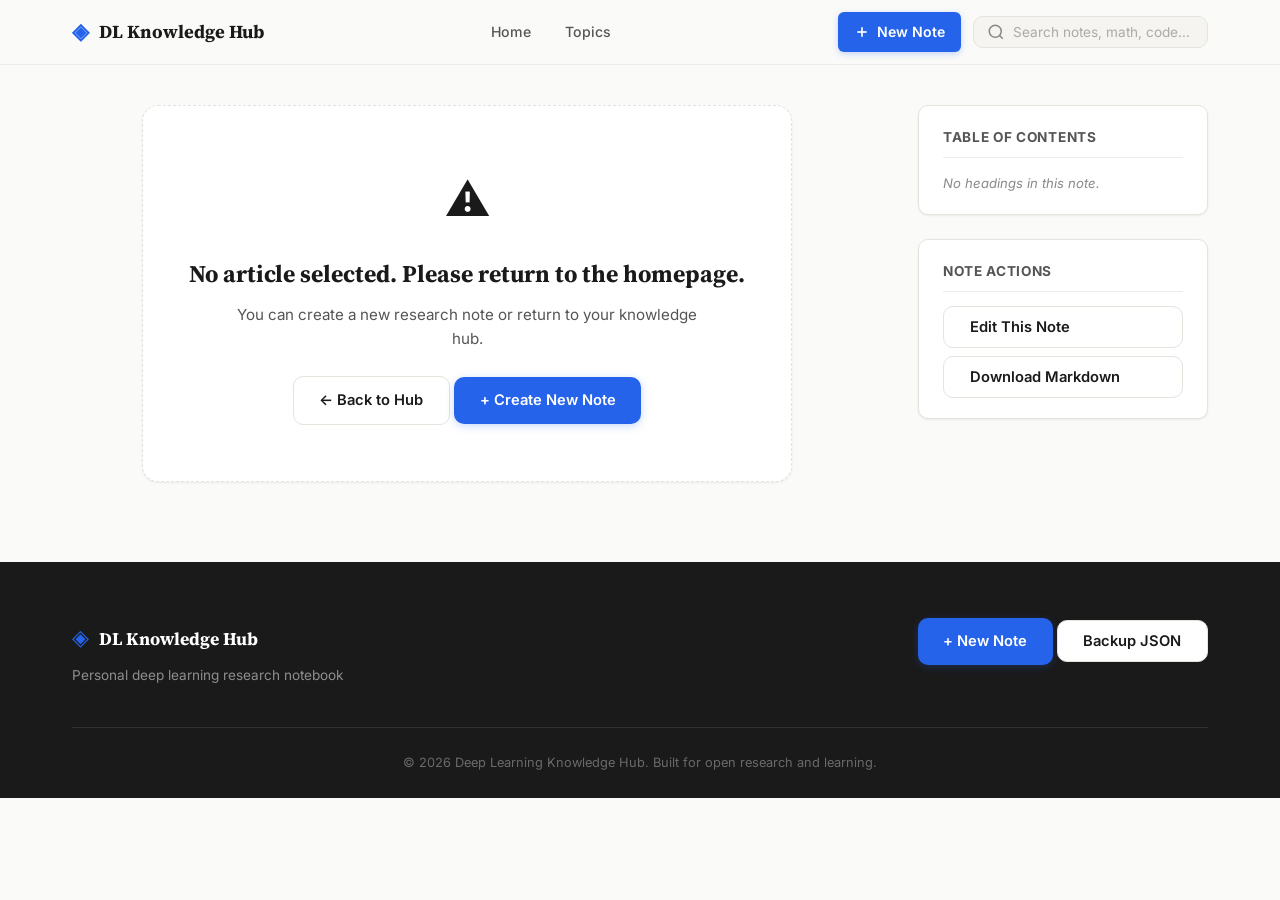
==== commit a2bf297e: "Remove about tab, add about.md and README.md with full hub description" ====
--- a/article.html
+++ b/article.html
@@ -32,7 +32,6 @@
             <nav class="main-nav" id="main-nav">
                 <a href="index.html" class="nav-link">Home</a>
                 <a href="topics.html" class="nav-link">Topics</a>
-                <a href="about.html" class="nav-link">About</a>
             </nav>
             <div class="header-actions">
                 <a href="editor.html" class="btn btn-create" title="Create a new research note">
--- a/css/style.css
+++ b/css/style.css
@@ -517,6 +517,7 @@
     display: flex;
     align-items: center;
     gap: 0.75rem;
+    padding-right: 2.2rem;
 }
 
 .topic-tag {
@@ -536,8 +537,8 @@
 
 .topic-arrow {
     position: absolute;
-    top: 1.8rem;
-    right: 1.6rem;
+    bottom: 1.5rem;
+    right: 1.5rem;
     font-size: 1.1rem;
     color: var(--color-text-faint);
     transition: all var(--transition-fast);
@@ -546,6 +547,37 @@
 .topic-card:hover .topic-arrow {
     color: var(--color-accent);
     transform: translateX(4px);
+}
+
+.topic-card-delete-btn {
+    position: absolute;
+    top: 1.25rem;
+    right: 1.25rem;
+    width: 30px;
+    height: 30px;
+    border-radius: var(--radius-sm);
+    border: 1px solid transparent;
+    background: transparent;
+    color: var(--color-text-faint);
+    display: inline-flex;
+    align-items: center;
+    justify-content: center;
+    cursor: pointer;
+    transition: all var(--transition-fast);
+    z-index: 5;
+    opacity: 0.5;
+}
+
+.topic-card:hover .topic-card-delete-btn {
+    opacity: 1;
+    color: var(--color-text-muted);
+}
+
+.topic-card-delete-btn:hover {
+    color: var(--color-red) !important;
+    background: #FEE2E2;
+    border-color: rgba(220, 38, 38, 0.25);
+    transform: scale(1.1);
 }
 
 /* ============================================================
@@ -2480,11 +2512,18 @@
 .btn-danger-ghost {
     background: transparent;
     color: var(--color-red);
-    border: 1px solid transparent;
+    border: 1px solid rgba(220, 38, 38, 0.25);
+    display: inline-flex;
+    align-items: center;
+    gap: 0.4rem;
+    transition: all var(--transition-fast);
 }
 
 .btn-danger-ghost:hover {
     background: #FEE2E2;
+    border-color: var(--color-red);
+    color: #B91C1C;
+    transform: translateY(-1px);
 }
 
 /* Architecture Diagram Display in Article */
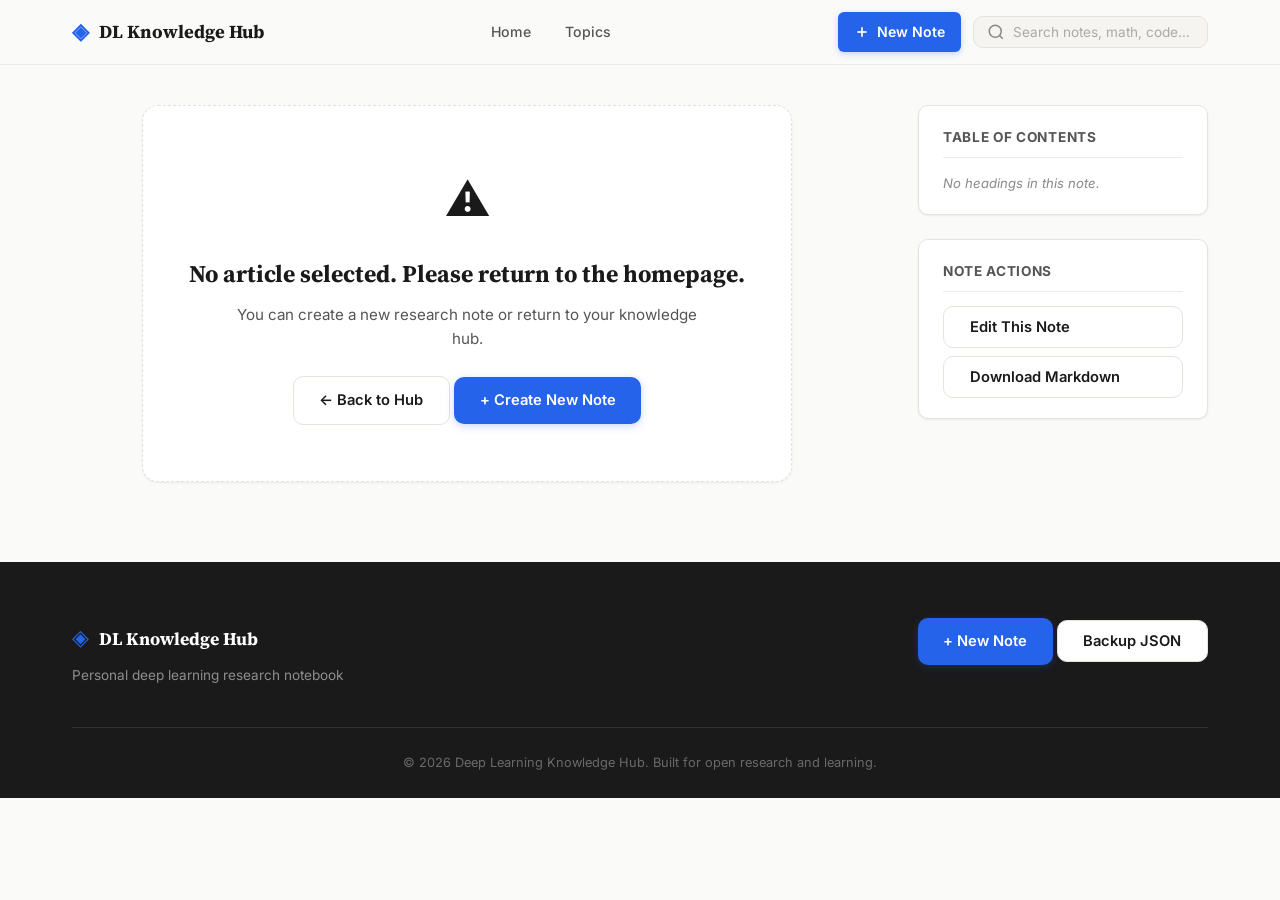
==== commit 9c9fa7fb: "Add cache-control meta tags to prevent stale browser caching" ====
--- a/article.html
+++ b/article.html
@@ -5,6 +5,9 @@
     <meta name="viewport" content="width=device-width, initial-scale=1.0">
     <title>Research Note — Deep Learning Knowledge Hub</title>
     <meta name="description" content="Deep learning research note, mathematical formulations, architecture diagrams, and code implementation.">
+    <meta http-equiv="Cache-Control" content="no-cache, no-store, must-revalidate">
+    <meta http-equiv="Pragma" content="no-cache">
+    <meta http-equiv="Expires" content="0">
     <link rel="stylesheet" href="css/style.css">
     <link rel="preconnect" href="https://fonts.googleapis.com">
     <link rel="preconnect" href="https://fonts.gstatic.com" crossorigin>
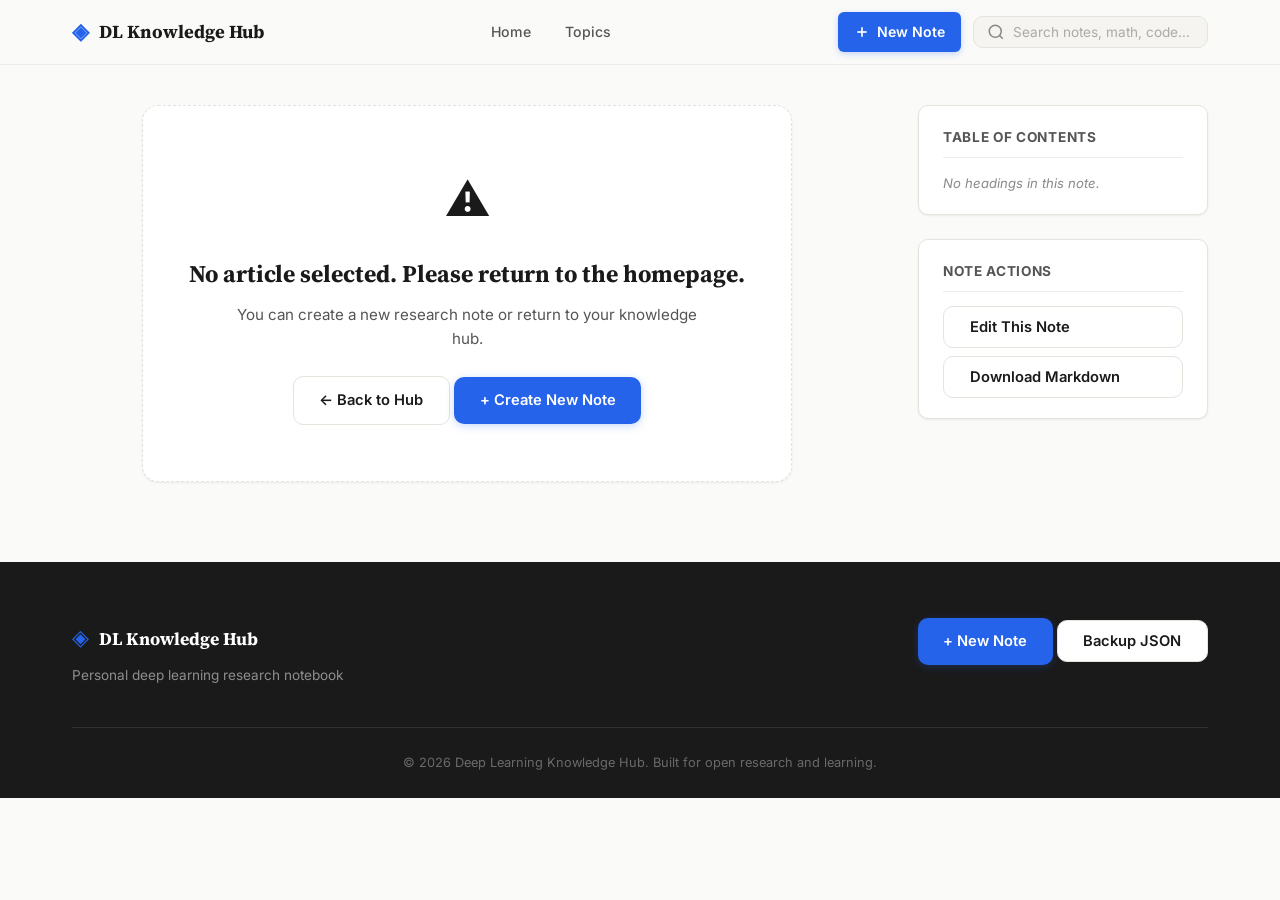
==== commit 3add75b5: "Connected Firebase Cloud sync" ====
--- a/article.html
+++ b/article.html
@@ -195,7 +195,12 @@
         </div>
     </footer>
 
-    <!-- Scripts -->
+    <!-- Firebase SDK (Compat) -->
+    <script src="https://www.gstatic.com/firebasejs/10.8.0/firebase-app-compat.js"></script>
+    <script src="https://www.gstatic.com/firebasejs/10.8.0/firebase-firestore-compat.js"></script>
+    <script src="https://www.gstatic.com/firebasejs/10.8.0/firebase-storage-compat.js"></script>
+    <script src="https://www.gstatic.com/firebasejs/10.8.0/firebase-auth-compat.js"></script>
+    <script src="js/firebase-config.js"></script>
     <script src="js/hub-store.js"></script>
     <script src="js/article.js"></script>
     <script src="js/main.js"></script>
--- a/css/style.css
+++ b/css/style.css
@@ -2942,3 +2942,77 @@
     }
 }
 
+/* ============================================================
+   Firebase Cloud Sync Controls & Status
+   ============================================================ */
+.btn-cloud {
+    display: inline-flex;
+    align-items: center;
+    gap: 0.45rem;
+    padding: 0.4rem 0.8rem;
+    border-radius: var(--radius-full);
+    border: 1px solid var(--color-border);
+    background: var(--color-bg);
+    color: var(--color-text);
+    font-size: 0.82rem;
+    font-weight: 500;
+    cursor: pointer;
+    transition: all 0.2s ease;
+}
+
+.btn-cloud:hover {
+    border-color: var(--color-accent);
+    background: var(--color-bg-alt);
+    transform: translateY(-1px);
+}
+
+.cloud-status-dot {
+    width: 8px;
+    height: 8px;
+    border-radius: 50%;
+    background: #e2a03f; /* pending / not connected */
+    display: inline-block;
+    transition: background 0.3s ease;
+}
+
+.cloud-status-dot.connected {
+    background: #10b981; /* emerald green */
+    box-shadow: 0 0 8px rgba(16, 185, 129, 0.4);
+}
+
+.cloud-config-textarea {
+    width: 100%;
+    font-family: var(--font-mono, monospace);
+    font-size: 0.82rem;
+    line-height: 1.5;
+    background: var(--color-bg-alt);
+    border: 1px solid var(--color-border);
+    border-radius: var(--radius-md);
+    padding: 0.75rem;
+    min-height: 140px;
+    resize: vertical;
+}
+
+.cloud-badge-connected {
+    display: inline-flex;
+    align-items: center;
+    gap: 0.4rem;
+    padding: 0.25rem 0.65rem;
+    border-radius: var(--radius-full);
+    background: rgba(16, 185, 129, 0.12);
+    color: #059669;
+    font-size: 0.8rem;
+    font-weight: 600;
+}
+
+.cloud-guide-step {
+    margin-bottom: 0.85rem;
+    font-size: 0.85rem;
+    line-height: 1.55;
+    color: var(--color-text-muted);
+}
+
+.cloud-guide-step strong {
+    color: var(--color-text);
+}
+
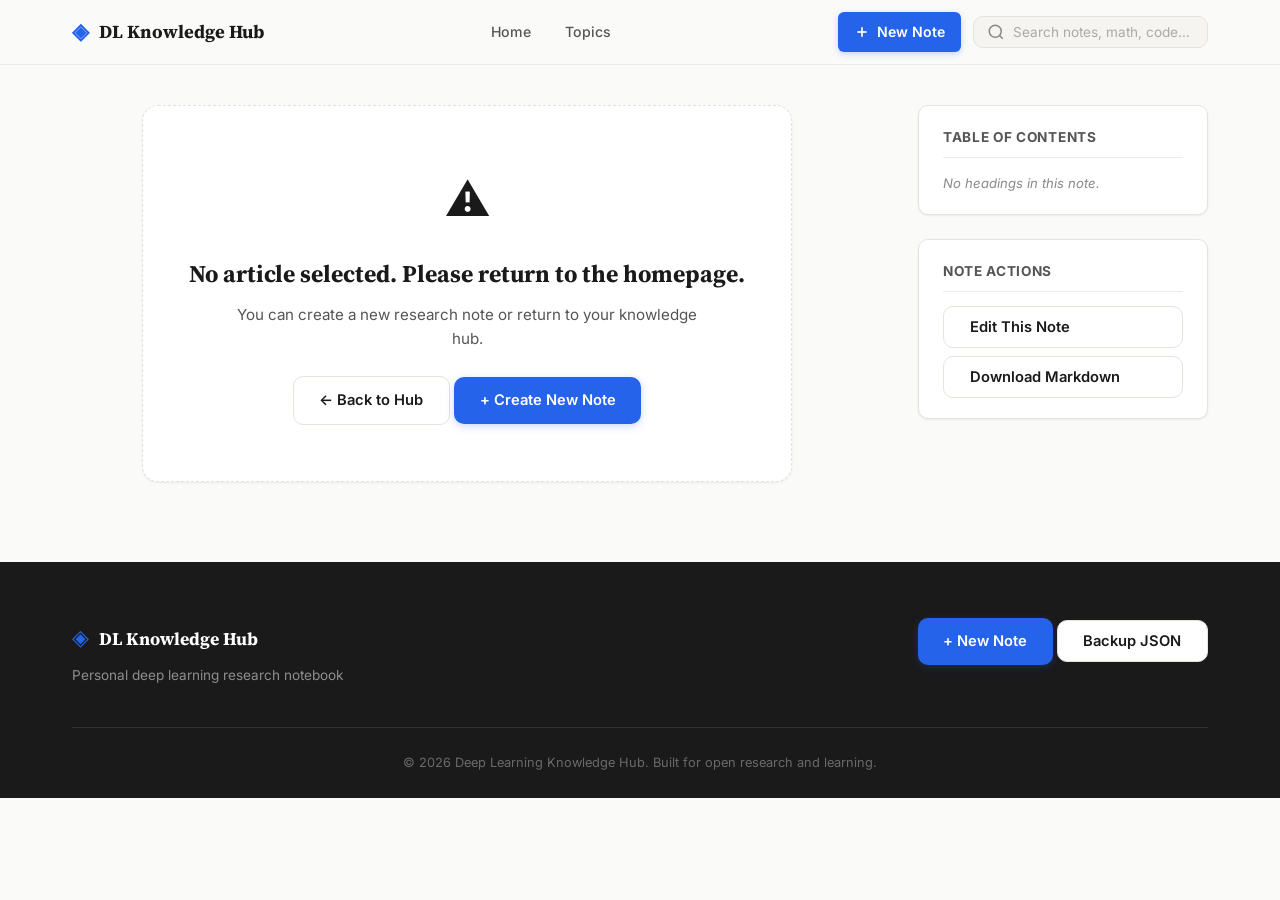
==== commit 031bb95e: "feat: add frontend style system, scripts, articles, and CMS configuration for deep learning knowledg" ====
--- a/article.html
+++ b/article.html
@@ -102,14 +102,17 @@
 
                     <div class="article-tags-list" id="article-tags-list"></div>
 
-                    <!-- Description -->
-                    <div class="article-abstract-card" id="article-abstract" style="display: none;">
-                        <div class="abstract-label">Description:</div>
-                        <p class="abstract-text" id="article-abstract-text"></p>
+                    <!-- Dynamic Descriptions & Architecture Diagrams Container -->
+                    <div class="article-sections-container" id="article-sections-container">
+                        <!-- Fallback / Legacy Abstract -->
+                        <div class="article-abstract-card" id="article-abstract" style="display: none;">
+                            <div class="abstract-label">Description:</div>
+                            <p class="abstract-text" id="article-abstract-text"></p>
+                        </div>
                     </div>
                 </header>
 
-                <!-- Architecture Diagram Display Section -->
+                <!-- Fallback / Legacy Diagram Section -->
                 <section class="article-diagram-wrapper" id="article-diagram-wrapper" style="display: none;">
                     <div class="diagram-display-card">
                         <div class="diagram-tag">📐 Architecture Diagram</div>
--- a/css/style.css
+++ b/css/style.css
@@ -2022,6 +2022,75 @@
 
 .form-link:hover {
     text-decoration: underline;
+}
+
+/* Multi-Slot Description & Diagram Sections in Editor */
+.editor-sections-group {
+    display: flex;
+    flex-direction: column;
+    gap: 1.25rem;
+    margin-top: 1.25rem;
+}
+
+.editor-section-card {
+    background: #FFFFFF;
+    border: 1px solid var(--color-border);
+    border-radius: var(--radius-md);
+    padding: 1.25rem;
+    box-shadow: 0 1px 3px rgba(0, 0, 0, 0.02);
+    transition: all var(--transition-fast);
+}
+
+.editor-section-card:focus-within {
+    border-color: var(--color-accent-border);
+    box-shadow: 0 2px 8px rgba(37, 99, 235, 0.06);
+}
+
+.editor-section-card-header {
+    display: flex;
+    justify-content: space-between;
+    align-items: center;
+    margin-bottom: 0.85rem;
+    padding-bottom: 0.6rem;
+    border-bottom: 1px solid var(--color-border-light);
+}
+
+.editor-section-badge-title {
+    display: flex;
+    align-items: center;
+    gap: 0.6rem;
+    font-size: 0.92rem;
+    font-weight: 600;
+    color: var(--color-text);
+}
+
+.editor-section-badge {
+    display: inline-flex;
+    align-items: center;
+    justify-content: center;
+    width: 24px;
+    height: 24px;
+    background: var(--color-accent-bg);
+    color: var(--color-accent);
+    border: 1px solid var(--color-accent-border);
+    border-radius: 999px;
+    font-size: 0.75rem;
+    font-weight: 700;
+}
+
+.editor-section-subtext {
+    font-size: 0.78rem;
+    color: var(--color-text-muted);
+}
+
+.editor-section-card .form-group {
+    margin-bottom: 0.85rem;
+}
+
+.editor-section-card .diagram-upload-section {
+    margin-top: 0.5rem;
+    padding-top: 0.75rem;
+    border-top: 1px dashed var(--color-border-light);
 }
 
 /* Architecture Diagram Upload Section */
@@ -3016,3 +3085,85 @@
     color: var(--color-text);
 }
 
+/* ============================================================
+   Firebase Owner Auth Controls
+   ============================================================ */
+.auth-widget {
+    position: relative;
+    display: inline-flex;
+    align-items: center;
+}
+
+.btn-auth {
+    display: inline-flex;
+    align-items: center;
+    gap: 0.45rem;
+    padding: 0.38rem 0.75rem;
+    border-radius: var(--radius-full);
+    border: 1px solid var(--color-border);
+    background: var(--color-bg);
+    color: var(--color-text);
+    font-size: 0.82rem;
+    font-weight: 500;
+    cursor: pointer;
+    transition: all 0.2s ease;
+}
+
+.btn-auth:hover {
+    border-color: var(--color-accent);
+    background: var(--color-bg-alt);
+}
+
+.btn-auth.signed-in {
+    border-color: #10b981;
+    background: rgba(16, 185, 129, 0.08);
+}
+
+.user-avatar-img {
+    width: 20px;
+    height: 20px;
+    border-radius: 50%;
+    object-fit: cover;
+}
+
+.auth-popover {
+    position: absolute;
+    top: calc(100% + 8px);
+    right: 0;
+    background: var(--color-bg);
+    border: 1px solid var(--color-border);
+    border-radius: var(--radius-md);
+    box-shadow: 0 10px 25px rgba(0,0,0,0.1);
+    padding: 0.75rem 1rem;
+    min-width: 220px;
+    z-index: 1000;
+    display: none;
+}
+
+.auth-popover.active {
+    display: block;
+}
+
+.auth-popover-email {
+    font-size: 0.8rem;
+    color: var(--color-text-muted);
+    word-break: break-all;
+    margin-bottom: 0.5rem;
+}
+
+.auth-popover-btn {
+    width: 100%;
+    padding: 0.35rem 0.5rem;
+    font-size: 0.8rem;
+    color: #ef4444;
+    background: transparent;
+    border: 1px solid var(--color-border);
+    border-radius: var(--radius-sm);
+    cursor: pointer;
+    text-align: center;
+}
+
+.auth-popover-btn:hover {
+    background: rgba(239, 68, 68, 0.08);
+}
+
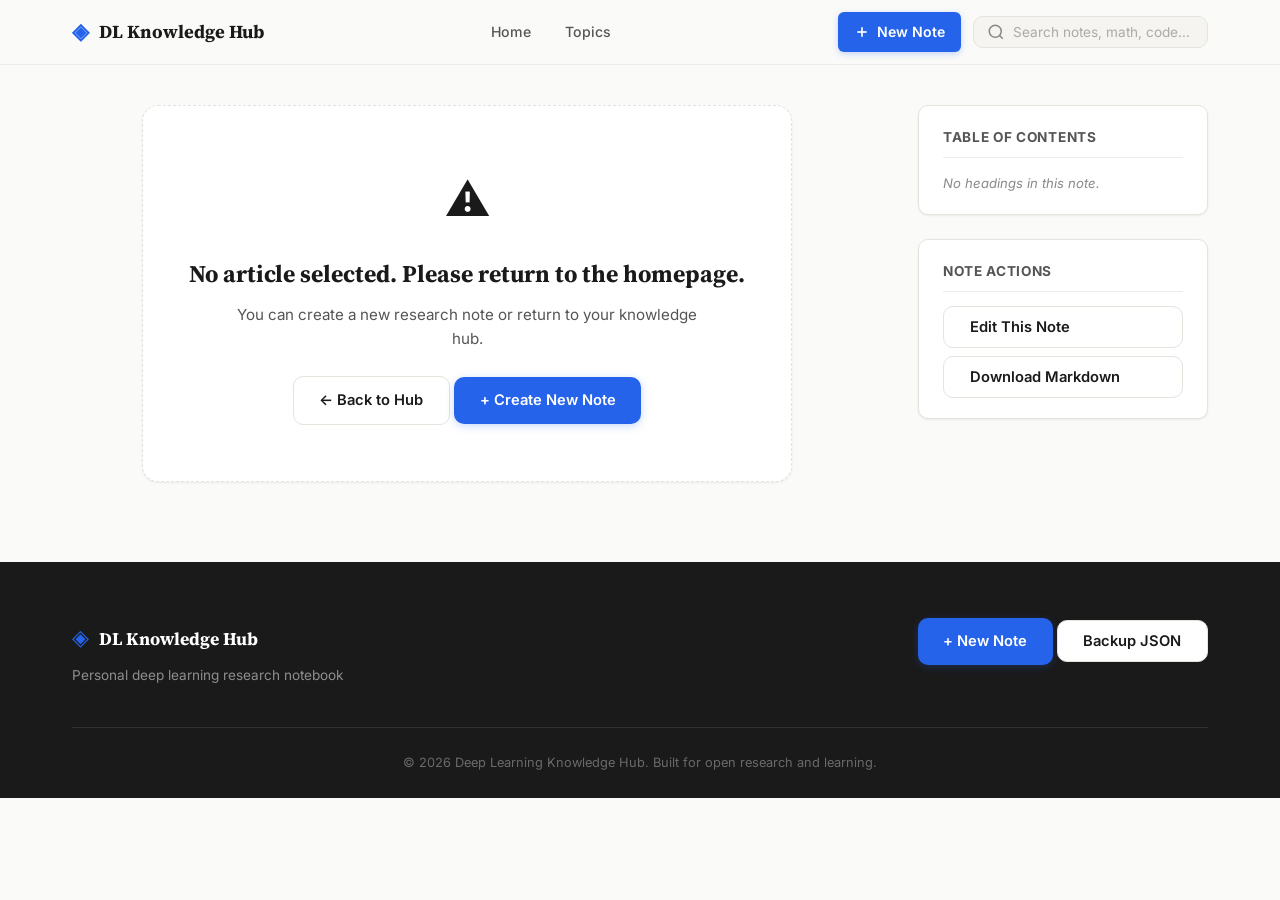
==== commit 0866f4ff: "feat: enhance note reordering with PowerPoint drag-and-drop, quick move buttons, visible handles, an" ====
--- a/article.html
+++ b/article.html
@@ -8,7 +8,7 @@
     <meta http-equiv="Cache-Control" content="no-cache, no-store, must-revalidate">
     <meta http-equiv="Pragma" content="no-cache">
     <meta http-equiv="Expires" content="0">
-    <link rel="stylesheet" href="css/style.css">
+    <link rel="stylesheet" href="css/style.css?v=2.2">
     <link rel="preconnect" href="https://fonts.googleapis.com">
     <link rel="preconnect" href="https://fonts.gstatic.com" crossorigin>
     <link href="https://fonts.googleapis.com/css2?family=Source+Serif+4:ital,opsz,wght@0,8..60,300..900;1,8..60,300..900&family=Inter:wght@300;400;500;600;700&family=JetBrains+Mono:wght@400;500;600&display=swap" rel="stylesheet">
@@ -203,9 +203,9 @@
     <script src="https://www.gstatic.com/firebasejs/10.8.0/firebase-firestore-compat.js"></script>
     <script src="https://www.gstatic.com/firebasejs/10.8.0/firebase-storage-compat.js"></script>
     <script src="https://www.gstatic.com/firebasejs/10.8.0/firebase-auth-compat.js"></script>
-    <script src="js/firebase-config.js"></script>
-    <script src="js/hub-store.js"></script>
-    <script src="js/article.js"></script>
-    <script src="js/main.js"></script>
+    <script src="js/firebase-config.js?v=2.2"></script>
+    <script src="js/hub-store.js?v=2.2"></script>
+    <script src="js/article.js?v=2.2"></script>
+    <script src="js/main.js?v=2.2"></script>
 </body>
 </html>
--- a/css/style.css
+++ b/css/style.css
@@ -580,6 +580,154 @@
     transform: scale(1.1);
 }
 
+/* ---- Topic Card Drag & Drop (Slide-style Reordering) ---- */
+.topic-card {
+    cursor: grab;
+    user-select: none;
+}
+
+.topic-card:active {
+    cursor: grabbing;
+}
+
+.topic-drag-handle {
+    position: absolute;
+    top: 1.25rem;
+    right: 3.5rem;
+    width: 28px;
+    height: 28px;
+    border-radius: var(--radius-sm);
+    display: inline-flex;
+    align-items: center;
+    justify-content: center;
+    color: var(--color-text-faint);
+    cursor: grab;
+    transition: all var(--transition-fast);
+    z-index: 5;
+    opacity: 0.45;
+}
+
+.topic-card:hover .topic-drag-handle {
+    opacity: 1;
+    color: var(--color-text-muted);
+}
+
+.topic-drag-handle:hover {
+    background: var(--color-accent-bg);
+    color: var(--color-accent);
+    transform: scale(1.15);
+}
+
+.topic-drag-handle:active {
+    cursor: grabbing;
+}
+
+/* While card is being dragged */
+.topic-card.is-dragging {
+    opacity: 0.35 !important;
+    transform: scale(0.96) !important;
+    border: 2px dashed var(--color-accent) !important;
+    box-shadow: 0 16px 36px rgba(37, 99, 235, 0.2) !important;
+}
+
+/* Insertion Drop Indicators (PowerPoint Slide style) */
+.topic-card.drop-before {
+    position: relative;
+    border-left: 4px solid var(--color-accent) !important;
+    box-shadow: -8px 0 20px rgba(37, 99, 235, 0.35);
+    transform: translateX(4px);
+    transition: transform 0.15s ease, border-color 0.15s ease;
+}
+
+.topic-card.drop-before::after {
+    content: '';
+    position: absolute;
+    top: -6px;
+    left: -8px;
+    width: 12px;
+    height: 12px;
+    background: var(--color-accent);
+    border-radius: 50%;
+    box-shadow: 0 0 10px var(--color-accent);
+}
+
+.topic-card.drop-after {
+    position: relative;
+    border-right: 4px solid var(--color-accent) !important;
+    box-shadow: 8px 0 20px rgba(37, 99, 235, 0.35);
+    transform: translateX(-4px);
+    transition: transform 0.15s ease, border-color 0.15s ease;
+}
+
+.topic-card.drop-after::after {
+    content: '';
+    position: absolute;
+    top: -6px;
+    right: -8px;
+    width: 12px;
+    height: 12px;
+    background: var(--color-accent);
+    border-radius: 50%;
+    box-shadow: 0 0 10px var(--color-accent);
+}
+
+/* Visual pulse animation when number is updated */
+@keyframes topicNumberPulse {
+    0% { transform: scale(1); color: var(--color-accent); }
+    40% { transform: scale(1.4); color: var(--color-accent); font-weight: 800; }
+    100% { transform: scale(1); }
+}
+
+.topic-number.updated-pulse {
+    animation: topicNumberPulse 0.5s cubic-bezier(0.175, 0.885, 0.32, 1.275);
+}
+
+/* Topic Reorder Hint Badge */
+.topic-reorder-hint {
+    display: inline-flex;
+    align-items: center;
+    gap: 6px;
+    padding: 0.3rem 0.75rem;
+    background: rgba(37, 99, 235, 0.08);
+    border: 1px dashed rgba(37, 99, 235, 0.35);
+    border-radius: 100px;
+    font-size: 0.76rem;
+    font-weight: 600;
+    color: var(--color-accent);
+    user-select: none;
+    letter-spacing: 0.02em;
+}
+
+/* Topic Reorder Floating Toast */
+.topic-reorder-toast {
+    position: fixed;
+    bottom: 2rem;
+    right: 2rem;
+    background: rgba(17, 24, 39, 0.95);
+    backdrop-filter: blur(8px);
+    -webkit-backdrop-filter: blur(8px);
+    color: #f9fafb;
+    padding: 0.8rem 1.3rem;
+    border-radius: var(--radius-md);
+    font-size: 0.88rem;
+    font-weight: 600;
+    display: flex;
+    align-items: center;
+    gap: 10px;
+    box-shadow: 0 14px 34px rgba(0, 0, 0, 0.35);
+    border: 1px solid rgba(255, 255, 255, 0.12);
+    z-index: 10000;
+    opacity: 0;
+    transform: translateY(12px);
+    transition: opacity 0.25s ease, transform 0.25s ease;
+    pointer-events: none;
+}
+
+.topic-reorder-toast.visible {
+    opacity: 1;
+    transform: translateY(0);
+}
+
 /* ============================================================
    RECENT POSTS
    ============================================================ */
@@ -601,18 +749,189 @@
 .post-card {
     display: flex;
     align-items: flex-start;
-    gap: 1.5rem;
+    gap: 1.25rem;
     padding: 1.4rem 1.6rem;
     background: var(--color-bg-elevated);
     border: 1px solid var(--color-border);
     border-radius: var(--radius-md);
     transition: all var(--transition-base);
+    position: relative;
+    user-select: none;
 }
 
 .post-card:hover {
     border-color: var(--color-accent-border);
     box-shadow: var(--shadow-md);
     transform: translateX(4px);
+}
+
+/* Note Card Drag Handle & Reordering (PowerPoint Slide style) */
+.topic-drag-handle svg,
+.note-drag-handle svg {
+    pointer-events: none;
+}
+
+.post-card[draggable="true"] {
+    cursor: grab;
+}
+
+.post-card[draggable="true"]:active {
+    cursor: grabbing;
+}
+
+.note-drag-handle {
+    display: inline-flex;
+    align-items: center;
+    justify-content: center;
+    width: 28px;
+    height: 34px;
+    border-radius: var(--radius-sm, 6px);
+    background: var(--color-bg-secondary, rgba(0, 0, 0, 0.03));
+    border: 1px solid var(--color-border);
+    color: var(--color-text-muted);
+    opacity: 0.85;
+    cursor: grab;
+    transition: all var(--transition-fast);
+    flex-shrink: 0;
+    align-self: center;
+    user-select: none;
+}
+
+.post-card:hover .note-drag-handle {
+    opacity: 1;
+    color: var(--color-accent);
+    border-color: var(--color-accent-border);
+    background: var(--color-accent-bg);
+}
+
+.note-drag-handle:hover {
+    background: var(--color-accent-bg);
+    color: var(--color-accent);
+    border-color: var(--color-accent);
+    transform: scale(1.12);
+    box-shadow: 0 2px 8px rgba(37, 99, 235, 0.2);
+}
+
+.note-drag-handle:active {
+    cursor: grabbing;
+    transform: scale(0.96);
+}
+
+.note-reorder-actions {
+    display: flex;
+    flex-direction: column;
+    gap: 3px;
+    align-self: center;
+    opacity: 0.5;
+    transition: opacity var(--transition-fast);
+    flex-shrink: 0;
+    margin-left: auto;
+}
+
+.post-card:hover .note-reorder-actions {
+    opacity: 1;
+}
+
+.btn-note-move {
+    display: inline-flex;
+    align-items: center;
+    justify-content: center;
+    width: 24px;
+    height: 20px;
+    background: var(--color-bg-secondary);
+    border: 1px solid var(--color-border);
+    border-radius: 4px;
+    color: var(--color-text-muted);
+    font-size: 10px;
+    line-height: 1;
+    cursor: pointer;
+    transition: all var(--transition-fast);
+    padding: 0;
+}
+
+.btn-note-move:hover {
+    background: var(--color-accent-bg);
+    color: var(--color-accent);
+    border-color: var(--color-accent);
+    transform: scale(1.15);
+}
+
+.btn-note-move:active {
+    transform: scale(0.92);
+}
+
+.post-card.is-dragging {
+    opacity: 0.35 !important;
+    transform: scale(0.98) !important;
+    border: 2px dashed var(--color-accent) !important;
+    box-shadow: 0 12px 28px rgba(37, 99, 235, 0.25) !important;
+}
+
+.post-card.drop-before-note {
+    position: relative;
+    border-top: 3px solid var(--color-accent) !important;
+    box-shadow: 0 -6px 18px rgba(37, 99, 235, 0.35);
+    transform: translateY(2px);
+    transition: transform 0.15s ease;
+}
+
+.post-card.drop-before-note::before {
+    content: '';
+    position: absolute;
+    top: -5px;
+    left: 12px;
+    width: 9px;
+    height: 9px;
+    background: var(--color-accent);
+    border-radius: 50%;
+    box-shadow: 0 0 10px var(--color-accent);
+}
+
+.post-card.drop-after-note {
+    position: relative;
+    border-bottom: 3px solid var(--color-accent) !important;
+    box-shadow: 0 6px 18px rgba(37, 99, 235, 0.35);
+    transform: translateY(-2px);
+    transition: transform 0.15s ease;
+}
+
+.post-card.drop-after-note::after {
+    content: '';
+    position: absolute;
+    bottom: -5px;
+    left: 12px;
+    width: 9px;
+    height: 9px;
+    background: var(--color-accent);
+    border-radius: 50%;
+    box-shadow: 0 0 10px var(--color-accent);
+}
+
+.note-order-badge {
+    display: inline-flex;
+    align-items: center;
+    justify-content: center;
+    font-size: 0.74rem;
+    font-weight: 700;
+    color: var(--color-accent);
+    background: var(--color-accent-bg);
+    border: 1px solid var(--color-accent-border);
+    padding: 0.15rem 0.5rem;
+    border-radius: 5px;
+    letter-spacing: 0.04em;
+    font-family: var(--font-mono, monospace);
+    transition: all 0.3s ease;
+    user-select: none;
+}
+
+.note-order-badge.updated-pulse {
+    animation: orderBadgePulse 0.6s ease;
+}
+
+@keyframes orderBadgePulse {
+    0% { transform: scale(1); }
+    50% { transform: scale(1.25); background: var(--color-accent); color: #ffffff; }
+    100% { transform: scale(1); }
 }
 
 .post-date {
@@ -3167,3 +3486,450 @@
     background: rgba(239, 68, 68, 0.08);
 }
 
+/* ============================================================
+   INTERACTIVE ROADMAP & TOPIC EMBEDS
+   ============================================================ */
+.topic-tabs-bar {
+    display: flex;
+    gap: 0.5rem;
+    margin: 1.5rem 0 1.25rem;
+    border-bottom: 2px solid var(--color-border);
+    padding-bottom: 0.5rem;
+}
+
+.topic-tab-btn {
+    display: inline-flex;
+    align-items: center;
+    gap: 0.5rem;
+    padding: 0.55rem 1.15rem;
+    background: transparent;
+    border: 1px solid transparent;
+    border-radius: var(--radius-sm);
+    font-size: 0.92rem;
+    font-weight: 600;
+    color: var(--color-text-secondary);
+    cursor: pointer;
+    transition: all var(--transition-fast);
+}
+
+.topic-tab-btn:hover {
+    color: var(--color-text);
+    background: var(--color-surface);
+}
+
+.topic-tab-btn.active {
+    color: var(--color-accent);
+    background: var(--color-accent-bg);
+    border-color: var(--color-accent-border);
+}
+
+.topic-tab-badge {
+    font-size: 0.75rem;
+    padding: 0.15rem 0.45rem;
+    border-radius: 999px;
+    background: var(--color-border);
+    color: var(--color-text);
+}
+
+.topic-tab-btn.active .topic-tab-badge {
+    background: var(--color-accent);
+    color: #fff;
+}
+
+/* Roadmap Embedded Viewport */
+.topic-roadmap-container {
+    margin: 1rem 0 2.5rem;
+    background: #0b1020;
+    border: 1px solid #283752;
+    border-radius: var(--radius-lg);
+    overflow: hidden;
+    box-shadow: 0 12px 36px rgba(11, 16, 32, 0.25);
+}
+
+.topic-roadmap-header {
+    display: flex;
+    justify-content: space-between;
+    align-items: center;
+    padding: 0.9rem 1.25rem;
+    background: #121a2e;
+    border-bottom: 1px solid #283752;
+    color: #e5ecf7;
+    flex-wrap: wrap;
+    gap: 0.75rem;
+}
+
+.topic-roadmap-header-left {
+    display: flex;
+    align-items: center;
+    gap: 0.75rem;
+}
+
+.topic-roadmap-title {
+    font-size: 0.95rem;
+    font-weight: 700;
+    letter-spacing: -0.01em;
+    color: #f1f5ff;
+}
+
+.topic-roadmap-tag {
+    font-size: 0.74rem;
+    padding: 0.2rem 0.55rem;
+    background: rgba(96, 165, 250, 0.15);
+    border: 1px solid rgba(96, 165, 250, 0.3);
+    color: #93c5fd;
+    border-radius: 999px;
+    font-weight: 600;
+}
+
+.topic-roadmap-header-actions {
+    display: flex;
+    align-items: center;
+    gap: 0.5rem;
+    flex-wrap: wrap;
+}
+
+.btn-roadmap-action {
+    display: inline-flex;
+    align-items: center;
+    gap: 0.4rem;
+    background: #19243c;
+    color: #e5ecf7;
+    border: 1px solid #344765;
+    padding: 0.38rem 0.8rem;
+    border-radius: 6px;
+    font-size: 0.82rem;
+    font-weight: 600;
+    cursor: pointer;
+    text-decoration: none;
+    transition: all var(--transition-fast);
+}
+
+.btn-roadmap-action:hover {
+    background: #233454;
+    border-color: #60a5fa;
+    color: #60a5fa;
+}
+
+.btn-roadmap-primary {
+    background: #2563eb;
+    color: #ffffff;
+    border-color: #3b82f6;
+}
+
+.btn-roadmap-primary:hover {
+    background: #1d4ed8;
+    color: #ffffff;
+    border-color: #2563eb;
+}
+
+.topic-roadmap-iframe {
+    width: 100%;
+    height: 900px;
+    border: none;
+    display: block;
+    background: #0b1020;
+}
+
+/* Featured Roadmap Card in Notes list */
+.featured-roadmap-card {
+    display: flex;
+    align-items: center;
+    justify-content: space-between;
+    background: linear-gradient(135deg, #10192e, #14233c);
+    border: 1px solid #2f4366;
+    border-radius: var(--radius-md);
+    padding: 1.4rem 1.6rem;
+    margin-bottom: 1.5rem;
+    color: #e5ecf7;
+    text-decoration: none;
+    box-shadow: 0 4px 20px rgba(11, 16, 32, 0.15);
+    transition: all var(--transition-fast);
+    cursor: pointer;
+}
+
+.featured-roadmap-card:hover {
+    transform: translateY(-2px);
+    border-color: #60a5fa;
+    box-shadow: 0 8px 30px rgba(96, 165, 250, 0.2);
+}
+
+.featured-roadmap-info {
+    display: flex;
+    align-items: flex-start;
+    gap: 1.15rem;
+}
+
+.featured-roadmap-icon {
+    font-size: 2.2rem;
+    line-height: 1;
+    background: rgba(96, 165, 250, 0.12);
+    border: 1px solid rgba(96, 165, 250, 0.25);
+    padding: 0.6rem;
+    border-radius: 12px;
+}
+
+.featured-roadmap-title {
+    font-size: 1.15rem;
+    font-weight: 700;
+    color: #ffffff;
+    margin-bottom: 0.35rem;
+}
+
+.featured-roadmap-desc {
+    font-size: 0.88rem;
+    color: #9caec8;
+    line-height: 1.5;
+    margin-bottom: 0.6rem;
+}
+
+.featured-roadmap-badges {
+    display: flex;
+    gap: 0.5rem;
+    flex-wrap: wrap;
+}
+
+.featured-roadmap-badge {
+    font-size: 0.72rem;
+    font-weight: 600;
+    padding: 0.2rem 0.6rem;
+    border-radius: 999px;
+    background: rgba(255, 255, 255, 0.08);
+    border: 1px solid rgba(255, 255, 255, 0.15);
+    color: #cbd7e8;
+}
+
+.featured-roadmap-action {
+    display: flex;
+    align-items: center;
+    gap: 0.4rem;
+    font-weight: 700;
+    font-size: 0.9rem;
+    color: #60a5fa;
+    white-space: nowrap;
+    padding-left: 1rem;
+}
+
+/* ============================================================
+   EMBED CUSTOM HTML MODAL & WORKSPACE STYLES
+   ============================================================ */
+.modal-card-lg {
+    max-width: 860px;
+    width: 95%;
+}
+
+.code-toolbar-row {
+    display: flex;
+    justify-content: space-between;
+    align-items: center;
+    margin-bottom: 0.5rem;
+    flex-wrap: wrap;
+    gap: 0.5rem;
+}
+
+.code-toolbar-actions {
+    display: flex;
+    gap: 0.4rem;
+    flex-wrap: wrap;
+}
+
+.btn-code-helper {
+    display: inline-flex;
+    align-items: center;
+    gap: 0.35rem;
+    font-size: 0.78rem;
+    font-weight: 600;
+    padding: 0.28rem 0.65rem;
+    border-radius: 6px;
+    background: var(--color-surface);
+    border: 1px solid var(--color-border);
+    cursor: pointer;
+    color: var(--color-text-secondary);
+    transition: all var(--transition-fast);
+}
+
+.btn-code-helper:hover {
+    color: var(--color-accent);
+    border-color: var(--color-accent-border);
+    background: var(--color-accent-bg);
+}
+
+.html-editor-textarea {
+    width: 100%;
+    min-height: 250px;
+    max-height: 480px;
+    font-family: ui-monospace, SFMono-Regular, Menlo, Monaco, Consolas, "Liberation Mono", "Courier New", monospace;
+    font-size: 0.85rem;
+    line-height: 1.5;
+    background: #0d1322;
+    color: #67e8f9;
+    border: 1px solid #283752;
+    border-radius: var(--radius-sm);
+    padding: 0.85rem;
+    box-sizing: border-box;
+    tab-size: 2;
+    resize: vertical;
+}
+
+.html-editor-textarea:focus {
+    outline: none;
+    border-color: #60a5fa;
+    box-shadow: 0 0 0 3px rgba(96, 165, 250, 0.25);
+}
+
+.html-preview-frame-container {
+    margin-top: 0.75rem;
+    border: 1px solid #283752;
+    border-radius: var(--radius-sm);
+    overflow: hidden;
+    background: #0b1020;
+}
+
+.html-preview-header {
+    display: flex;
+    justify-content: space-between;
+    align-items: center;
+    padding: 0.4rem 0.8rem;
+    background: #141f38;
+    border-bottom: 1px solid #283752;
+    font-size: 0.76rem;
+    color: #9caec8;
+    font-weight: 600;
+}
+
+.html-preview-frame {
+    width: 100%;
+    height: 260px;
+    border: none;
+    display: block;
+    background: #0b1020;
+}
+
+.html-embed-details {
+    margin-top: 1rem;
+    border: 1px solid var(--color-border);
+    border-radius: var(--radius-sm);
+    padding: 0.75rem 1rem;
+    background: var(--color-surface);
+}
+
+.html-embed-details summary {
+    font-size: 0.88rem;
+    font-weight: 600;
+    color: var(--color-text);
+    cursor: pointer;
+    user-select: none;
+    outline: none;
+}
+
+.html-embed-details[open] summary {
+    margin-bottom: 0.75rem;
+    color: var(--color-accent);
+}
+
+.html-note-badge {
+    display: inline-flex;
+    align-items: center;
+    gap: 0.3rem;
+    padding: 0.2rem 0.55rem;
+    border-radius: 999px;
+    background: rgba(96, 165, 250, 0.15);
+    border: 1px solid rgba(96, 165, 250, 0.3);
+    color: #93c5fd;
+    font-size: 0.72rem;
+    font-weight: 600;
+}
+
+/* Note Editor HTML Embed & Web UI Save Controls */
+.btn-save-html {
+    background: linear-gradient(135deg, #2563eb 0%, #3b82f6 100%) !important;
+    color: #ffffff !important;
+    font-weight: 600 !important;
+    border: 1px solid rgba(255, 255, 255, 0.25) !important;
+    box-shadow: 0 2px 8px rgba(37, 99, 235, 0.35) !important;
+    transition: all 0.2s ease !important;
+    cursor: pointer;
+}
+
+.btn-save-html:hover {
+    background: linear-gradient(135deg, #1d4ed8 0%, #2563eb 100%) !important;
+    box-shadow: 0 4px 14px rgba(37, 99, 235, 0.5) !important;
+    transform: translateY(-1px);
+}
+
+.btn-save-html:active {
+    transform: translateY(0);
+}
+
+.html-status-pill {
+    display: inline-flex;
+    align-items: center;
+    gap: 0.35rem;
+    font-size: 0.72rem;
+    padding: 0.2rem 0.6rem;
+    border-radius: 999px;
+    background: rgba(148, 163, 184, 0.12);
+    color: var(--color-text-secondary);
+    border: 1px solid rgba(148, 163, 184, 0.2);
+    transition: all 0.25s ease;
+}
+
+.html-status-pill.ready {
+    background: rgba(245, 158, 11, 0.15);
+    color: #fbbf24;
+    border-color: rgba(245, 158, 11, 0.35);
+}
+
+.html-status-pill.saved {
+    background: rgba(34, 197, 94, 0.15);
+    color: #4ade80;
+    border-color: rgba(34, 197, 94, 0.35);
+}
+
+.html-embed-info-tip {
+    display: flex;
+    align-items: flex-start;
+    gap: 0.65rem;
+    padding: 0.65rem 0.9rem;
+    margin-bottom: 0.85rem;
+    border-radius: var(--radius-sm);
+    background: rgba(59, 130, 246, 0.08);
+    border: 1px solid rgba(59, 130, 246, 0.22);
+    font-size: 0.82rem;
+    line-height: 1.45;
+    color: var(--color-text-secondary);
+}
+
+.html-embed-info-tip strong {
+    color: var(--color-text);
+}
+
+.editor-live-webui-card {
+    margin: 1.25rem 0 1.5rem;
+    border: 1px solid #283752;
+    border-radius: var(--radius-md);
+    overflow: hidden;
+    background: #0d1322;
+    box-shadow: 0 4px 16px rgba(0, 0, 0, 0.25);
+}
+
+.editor-live-webui-header {
+    display: flex;
+    align-items: center;
+    justify-content: space-between;
+    padding: 0.5rem 0.85rem;
+    background: #141f38;
+    border-bottom: 1px solid #283752;
+    font-size: 0.78rem;
+    color: #93c5fd;
+    font-weight: 600;
+}
+
+.editor-live-webui-iframe {
+    width: 100%;
+    height: 380px;
+    border: none;
+    display: block;
+    background: #ffffff;
+}
+
+
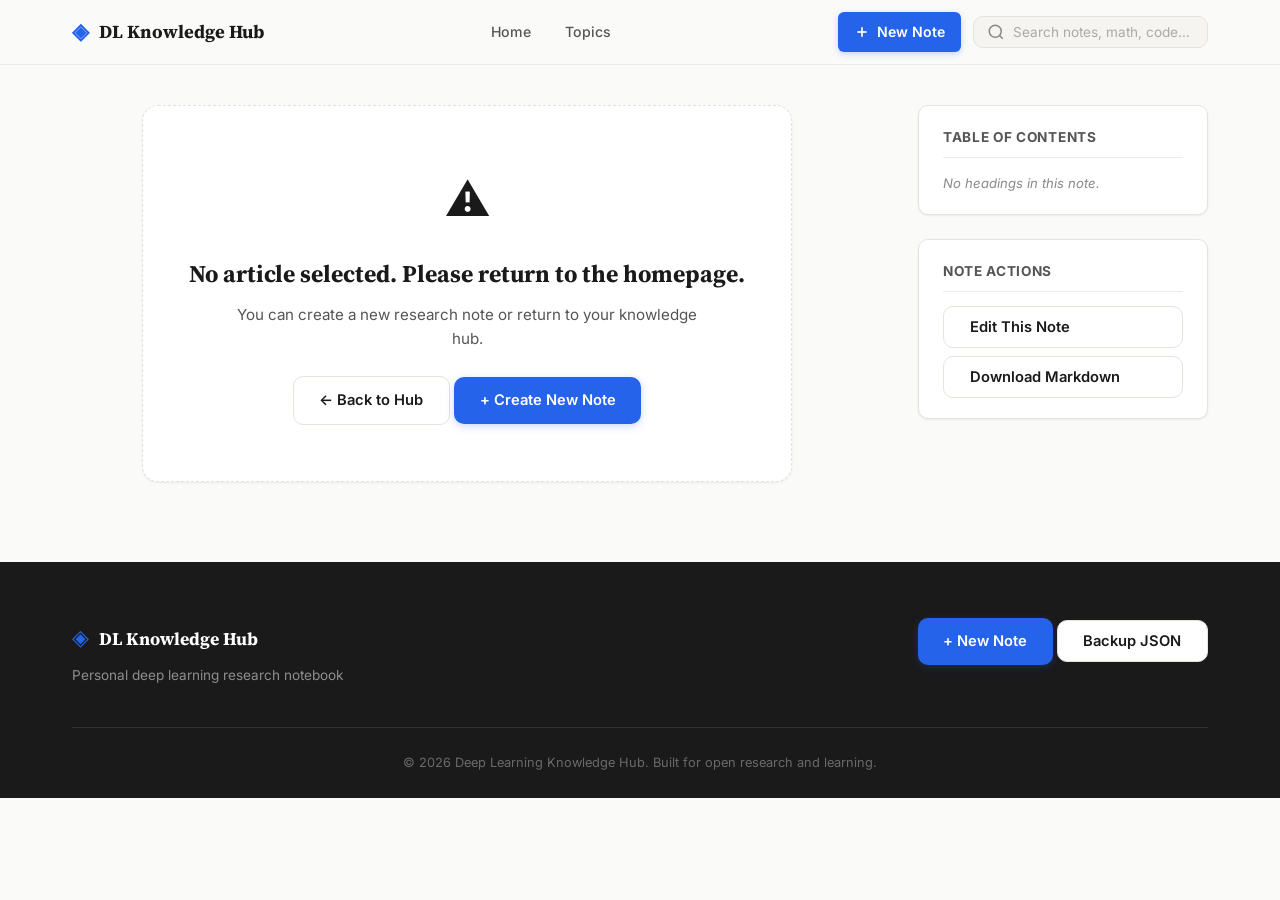
==== commit 0758c894: "feat: implement topic rename system across cards, single topic page, and note editor" ====
--- a/article.html
+++ b/article.html
@@ -102,28 +102,9 @@
 
                     <div class="article-tags-list" id="article-tags-list"></div>
 
-                    <!-- Dynamic Descriptions & Architecture Diagrams Container -->
-                    <div class="article-sections-container" id="article-sections-container">
-                        <!-- Fallback / Legacy Abstract -->
-                        <div class="article-abstract-card" id="article-abstract" style="display: none;">
-                            <div class="abstract-label">Description:</div>
-                            <p class="abstract-text" id="article-abstract-text"></p>
-                        </div>
-                    </div>
                 </header>
 
-                <!-- Fallback / Legacy Diagram Section -->
-                <section class="article-diagram-wrapper" id="article-diagram-wrapper" style="display: none;">
-                    <div class="diagram-display-card">
-                        <div class="diagram-tag">📐 Architecture Diagram</div>
-                        <div class="diagram-image-container">
-                            <img id="article-diagram-img" src="" alt="Architecture Diagram" class="diagram-zoomable">
-                        </div>
-                        <p class="diagram-caption" id="article-diagram-caption">Figure 1: Architecture diagram</p>
-                    </div>
-                </section>
-
-                <!-- Article Body (Rendered Markdown, KaTeX, Prism) -->
+                <!-- Article Body: Dynamic repeating parts (Description -> Architecture Diagram -> Note Content), then Interactive Web UI at last -->
                 <article class="article-body" id="article-body">
                     <p class="article-loading-text">Loading research content...</p>
                 </article>
@@ -203,9 +184,9 @@
     <script src="https://www.gstatic.com/firebasejs/10.8.0/firebase-firestore-compat.js"></script>
     <script src="https://www.gstatic.com/firebasejs/10.8.0/firebase-storage-compat.js"></script>
     <script src="https://www.gstatic.com/firebasejs/10.8.0/firebase-auth-compat.js"></script>
-    <script src="js/firebase-config.js?v=2.2"></script>
-    <script src="js/hub-store.js?v=2.2"></script>
-    <script src="js/article.js?v=2.2"></script>
-    <script src="js/main.js?v=2.2"></script>
+    <script src="js/firebase-config.js?v=2.5"></script>
+    <script src="js/hub-store.js?v=2.5"></script>
+    <script src="js/article.js?v=2.5"></script>
+    <script src="js/main.js?v=2.5"></script>
 </body>
 </html>
--- a/css/style.css
+++ b/css/style.css
@@ -580,6 +580,37 @@
     transform: scale(1.1);
 }
 
+.topic-card-edit-btn {
+    position: absolute;
+    top: 1.25rem;
+    right: 3.25rem;
+    width: 30px;
+    height: 30px;
+    border-radius: var(--radius-sm);
+    border: 1px solid transparent;
+    background: transparent;
+    color: var(--color-text-faint);
+    display: inline-flex;
+    align-items: center;
+    justify-content: center;
+    cursor: pointer;
+    transition: all var(--transition-fast);
+    z-index: 5;
+    opacity: 0.5;
+}
+
+.topic-card:hover .topic-card-edit-btn {
+    opacity: 1;
+    color: var(--color-text-muted);
+}
+
+.topic-card-edit-btn:hover {
+    color: var(--color-accent) !important;
+    background: var(--color-accent-bg);
+    border-color: var(--color-accent-border);
+    transform: scale(1.1);
+}
+
 /* ---- Topic Card Drag & Drop (Slide-style Reordering) ---- */
 .topic-card {
     cursor: grab;
@@ -593,7 +624,7 @@
 .topic-drag-handle {
     position: absolute;
     top: 1.25rem;
-    right: 3.5rem;
+    right: 5.25rem;
     width: 28px;
     height: 28px;
     border-radius: var(--radius-sm);
@@ -616,6 +647,30 @@
     background: var(--color-accent-bg);
     color: var(--color-accent);
     transform: scale(1.15);
+}
+
+.btn-title-rename {
+    display: inline-flex;
+    align-items: center;
+    justify-content: center;
+    width: 32px;
+    height: 32px;
+    margin-left: 0.65rem;
+    vertical-align: middle;
+    border-radius: var(--radius-sm);
+    border: 1px solid var(--color-border);
+    background: var(--color-bg-alt);
+    color: var(--color-text-muted);
+    font-size: 0.95rem;
+    cursor: pointer;
+    transition: all var(--transition-fast);
+}
+
+.btn-title-rename:hover {
+    color: var(--color-accent);
+    background: var(--color-accent-bg);
+    border-color: var(--color-accent-border);
+    transform: translateY(-1px);
 }
 
 .topic-drag-handle:active {
@@ -2412,6 +2467,46 @@
     border-top: 1px dashed var(--color-border-light);
 }
 
+/* Note Part Markdown Editor Section inside each slot */
+.slot-markdown-section {
+    margin-top: 1.15rem;
+    padding-top: 1.15rem;
+    border-top: 1px dashed var(--color-border-light);
+}
+
+.slot-markdown-header {
+    display: flex;
+    justify-content: space-between;
+    align-items: center;
+    margin-bottom: 0.75rem;
+}
+
+.slot-markdown-title {
+    display: flex;
+    align-items: center;
+    gap: 0.5rem;
+    font-size: 0.88rem;
+    font-weight: 600;
+    color: var(--color-text);
+}
+
+.slot-markdown-section .editor-toolbar-container {
+    border-radius: var(--radius-md) var(--radius-md) 0 0;
+    margin-top: 0;
+}
+
+.slot-markdown-section .editor-workspace {
+    min-height: 340px;
+}
+
+.slot-markdown-section .markdown-textarea {
+    min-height: 340px;
+}
+
+.slot-markdown-section .preview-pane {
+    max-height: 480px;
+}
+
 /* Architecture Diagram Upload Section */
 .diagram-upload-section {
     margin-top: 1.25rem;
@@ -2912,6 +3007,39 @@
     border-color: var(--color-red);
     color: #B91C1C;
     transform: translateY(-1px);
+}
+
+/* Multi-Section Display in Article Reader */
+.article-section-block {
+    margin-bottom: 3rem;
+    padding-bottom: 2.5rem;
+    border-bottom: 1px solid var(--color-border-light);
+}
+
+.article-section-block:last-child {
+    border-bottom: none;
+    margin-bottom: 1.5rem;
+    padding-bottom: 0;
+}
+
+.article-section-header-tag {
+    display: inline-flex;
+    align-items: center;
+    gap: 0.4rem;
+    font-size: 0.78rem;
+    font-weight: 700;
+    color: var(--color-accent);
+    text-transform: uppercase;
+    letter-spacing: 0.05em;
+    background: var(--color-accent-bg);
+    border: 1px solid var(--color-accent-border);
+    padding: 0.25rem 0.65rem;
+    border-radius: 4px;
+    margin-bottom: 1rem;
+}
+
+.article-slot-body {
+    margin-top: 1.5rem;
 }
 
 /* Architecture Diagram Display in Article */
